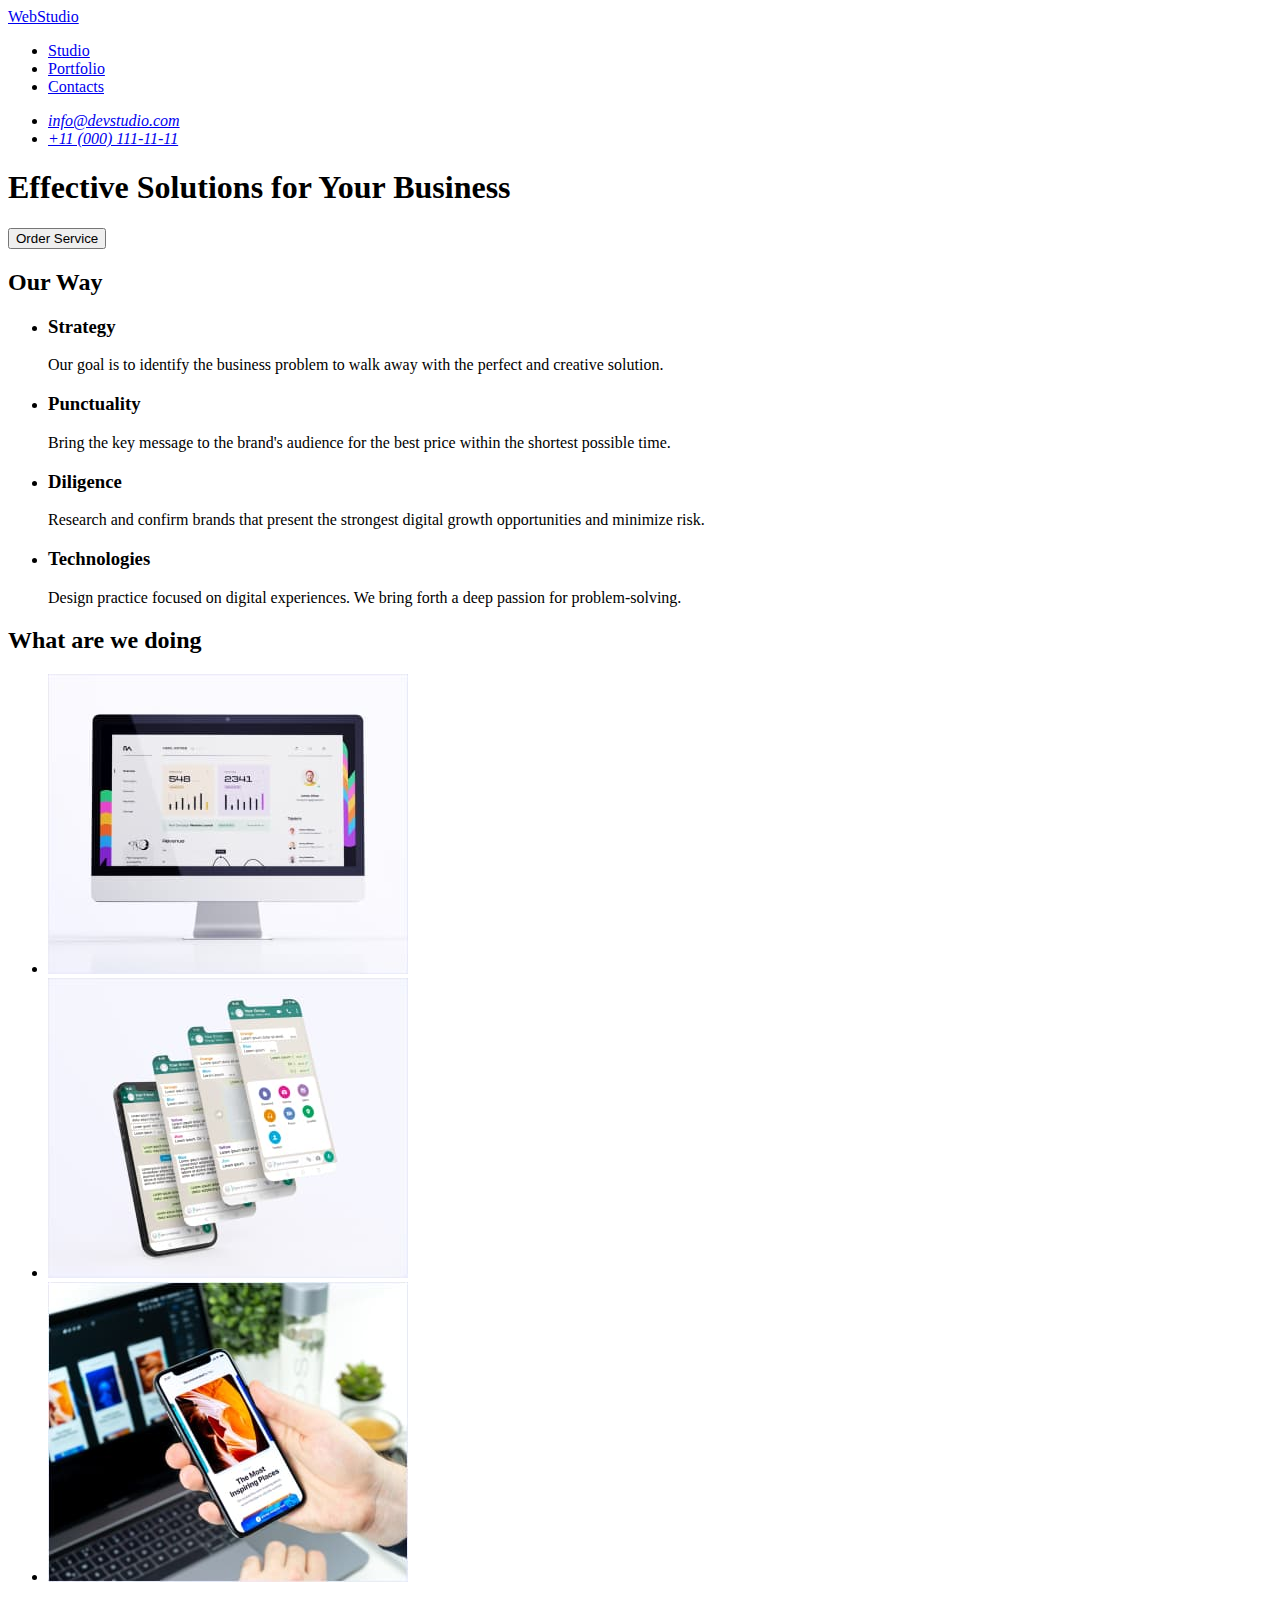
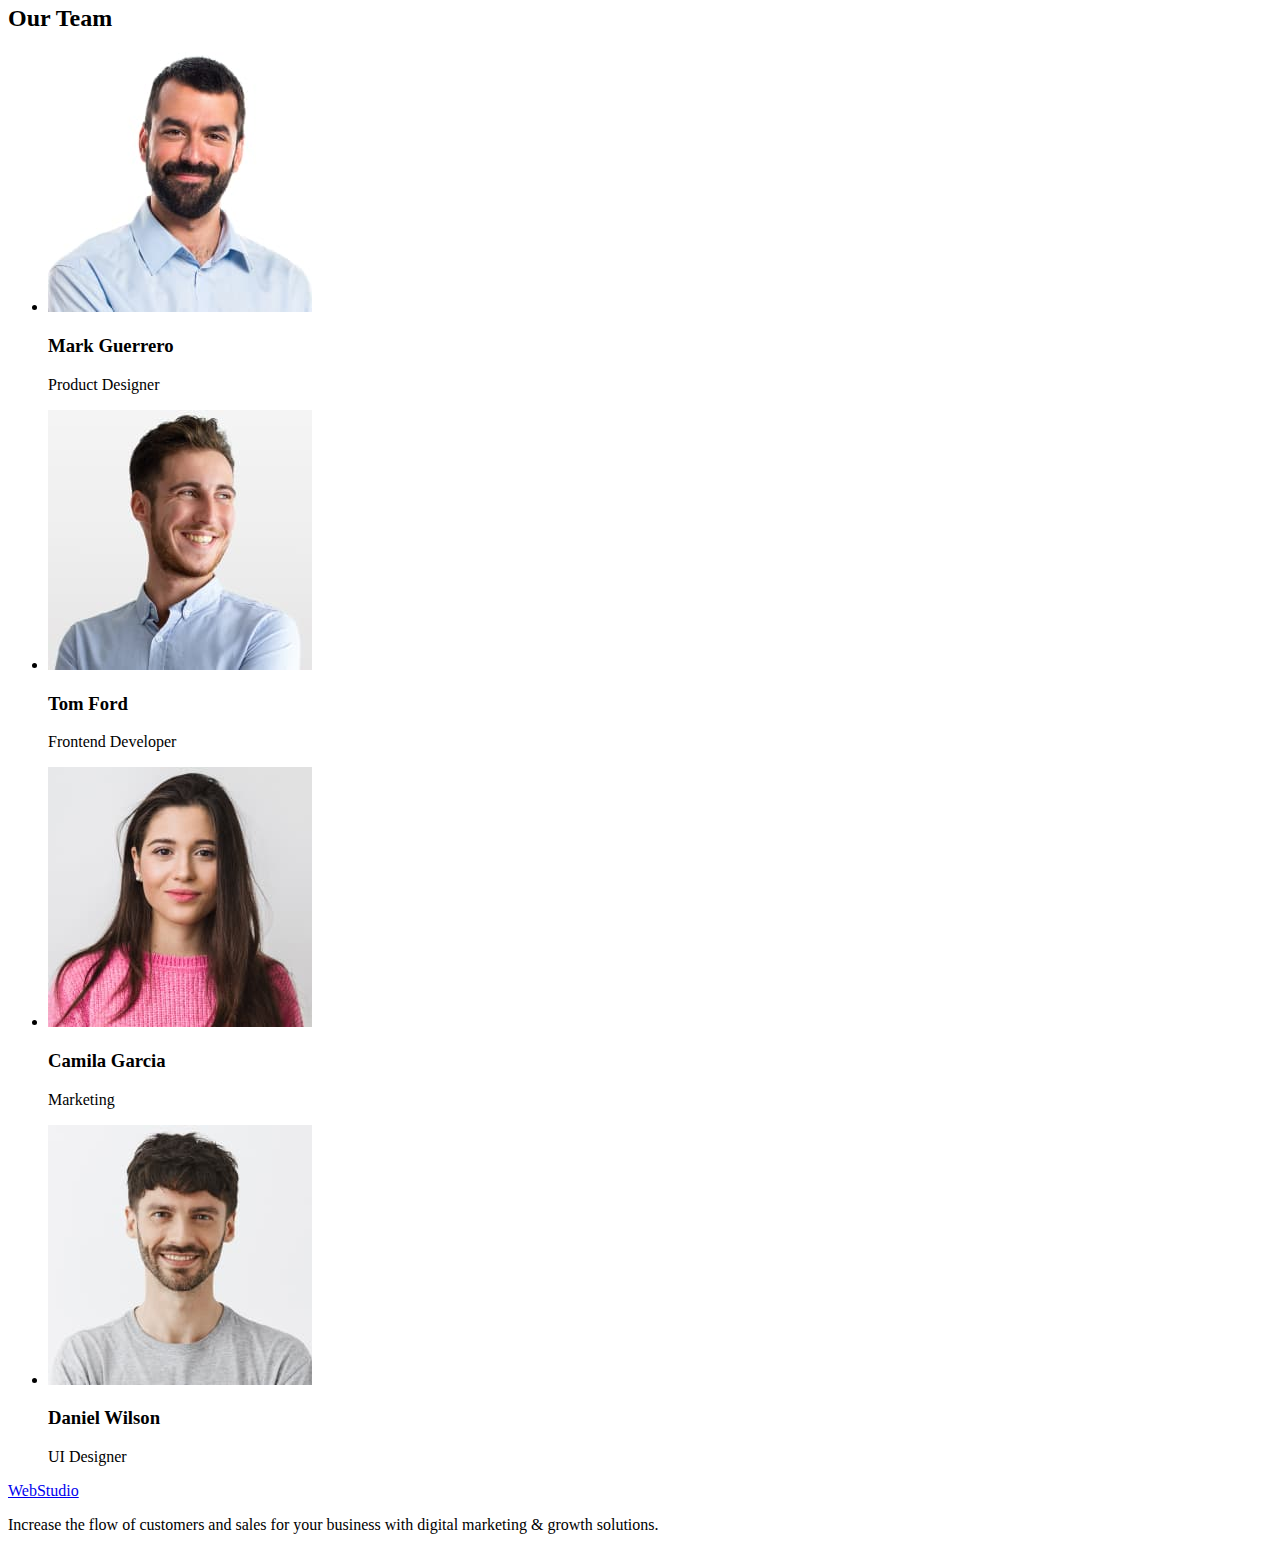
==== index.html @ a17ef7cc "adds files from repo goit-markup-hw-01" ====
<!DOCTYPE html>
<html lang="en">
  <head>
    <meta charset="UTF-8" >
    <meta name="viewport" content="width=device-width, initial-scale=1.0" >
    <title>go-it-markup-hw-01</title>
  </head>

  <body>
    <header>
      <nav>
        <!-- Logo -->

        <a class="logo" href="./index.html">WebStudio</a>

        <!-- General Navigation -->

        <ul>
          <li>
            <a href="/">Studio</a>
          </li>
          <li>
            <a href="/">Portfolio</a>
          </li>
          <li>
            <a href="/">Contacts</a>
          </li>
        </ul>
      </nav>

      <!-- Contacts -->

      <address>
        <ul>
          <li>
            <a href="mailto:info@devstudio.com">info@devstudio.com</a>
          </li>
          <li>
            <a href="tel:+110001111111">+11 (000) 111-11-11</a>
          </li>
        </ul>
      </address>
    </header>

    <!-- Main contetnt -->
    <main>
      <!-- Hero image -->
      <section>
        <h1>Effective Solutions for Your Business</h1>
        <button type="button">Order Service</button>
      </section>

      <!-- Section Our Instruments -->
      <section>
        <!-- Додала заголовок для збереження наслідування, бачила, потім його можна приховати в CSS -->
        <h2>Our Way</h2>
        <ul>
          <li>
            <h3>Strategy</h3>
            <p>
              Our goal is to identify the business problem to walk away with the
              perfect and creative solution.
            </p>
          </li>
          <li>
            <h3>Punctuality</h3>
            <p>
              Bring the key message to the brand's audience for the best price
              within the shortest possible time.
            </p>
          </li>
          <li>
            <h3>Diligence</h3>
            <p>
              Research and confirm brands that present the strongest digital
              growth opportunities and minimize risk.
            </p>
          </li>
          <li>
            <h3>Technologies</h3>
            <p>
              Design practice focused on digital experiences. We bring forth a
              deep passion for problem-solving.
            </p>
          </li>
        </ul>
      </section>

      <!-- Section Our Service -->

      <section>
        <h2>What are we doing</h2>
        <ul>
          <li>
            <img
              src="./images/img-main-page-1.jpg"
              alt="our tools for your solutions"
              width="360"
              height="300"
            >
          </li>
          <li>
            <img
              src="./images/img-main-page-2.jpg"
              alt="our tools for your solutions"
              width="360"
              height="300"
            >
          </li>
          <li>
            <img
              src="./images/img-main-page-3.jpg"
              alt="our tools for your solutions"
              width="360"
              height="300"
            >
          </li>
        </ul>
      </section>

      <!-- Section Our Team -->

      <section>
        <h2>Our Team</h2>
        <ul>
          <li>
            <img
              src="./images/img-team-card-1.jpg"
              alt="photo of employee of WebStudio"
              width="264"
              height="260"
            >
            <h3>Mark Guerrero</h3>
            <p>Product Designer</p>
          </li>
          <li>
            <img
              src="./images/img-team-card-2.jpg"
              alt="photo of employee of WebStudio"
              width="264"
              height="260"
            >
            <h3>Tom Ford</h3>
            <p>Frontend Developer</p>
          </li>
          <li>
            <img
              src="./images/img-team-card-3.jpg"
              alt="photo of employee of WebStudio"
              width="264"
              height="260"
            >
            <h3>Camila Garcia</h3>
            <p>Marketing</p>
          </li>
          <li>
            <img
              src="./images/img-team-card-4.jpg"
              alt="photo of employee of WebStudio"
              width="264"
              height="260"
            >
            <h3>Daniel Wilson</h3>
            <p>UI Designer</p>
          </li>
        </ul>
      </section>
    </main>

    <!-- Footer -->

    <footer>
      <a class="logo" href="./index.html">WebStudio</a>
      <p>
        Increase the flow of customers and sales for your business with digital
        marketing & growth solutions.
      </p>
    </footer>
  </body>
</html>
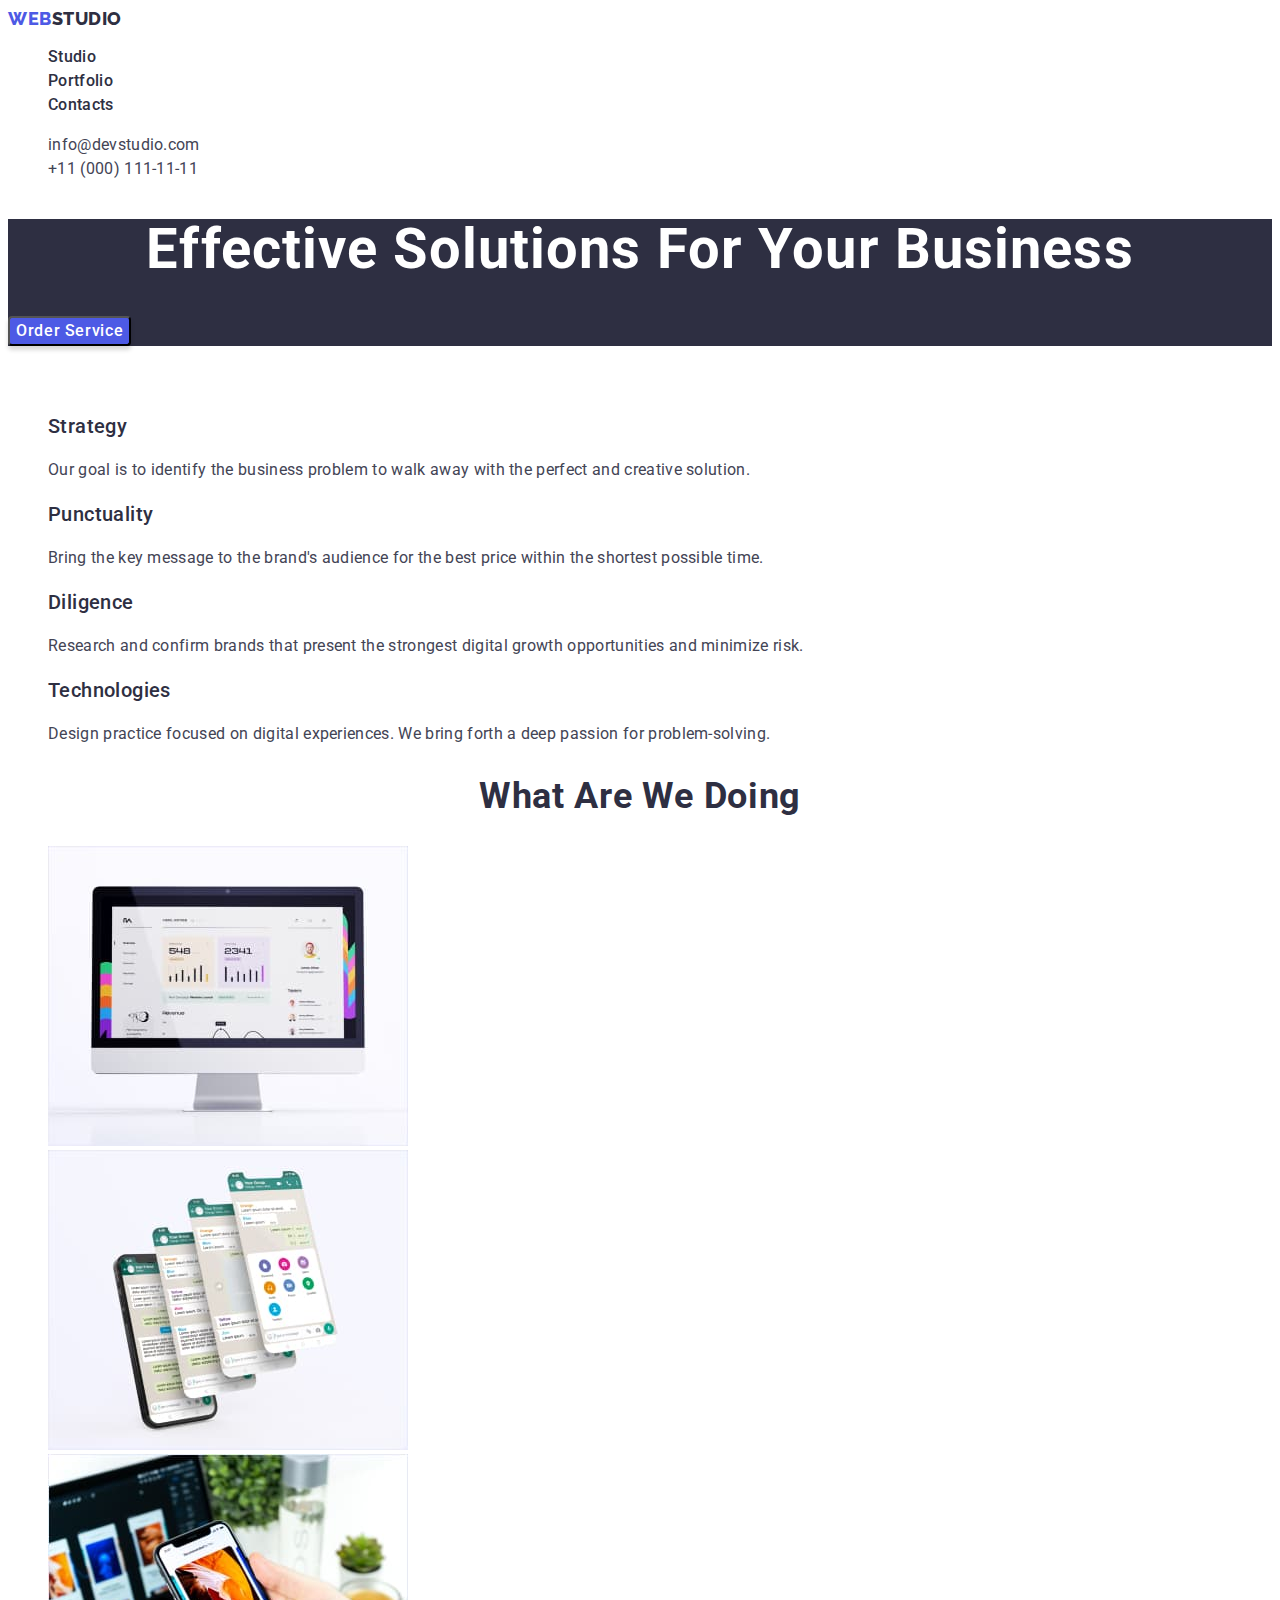
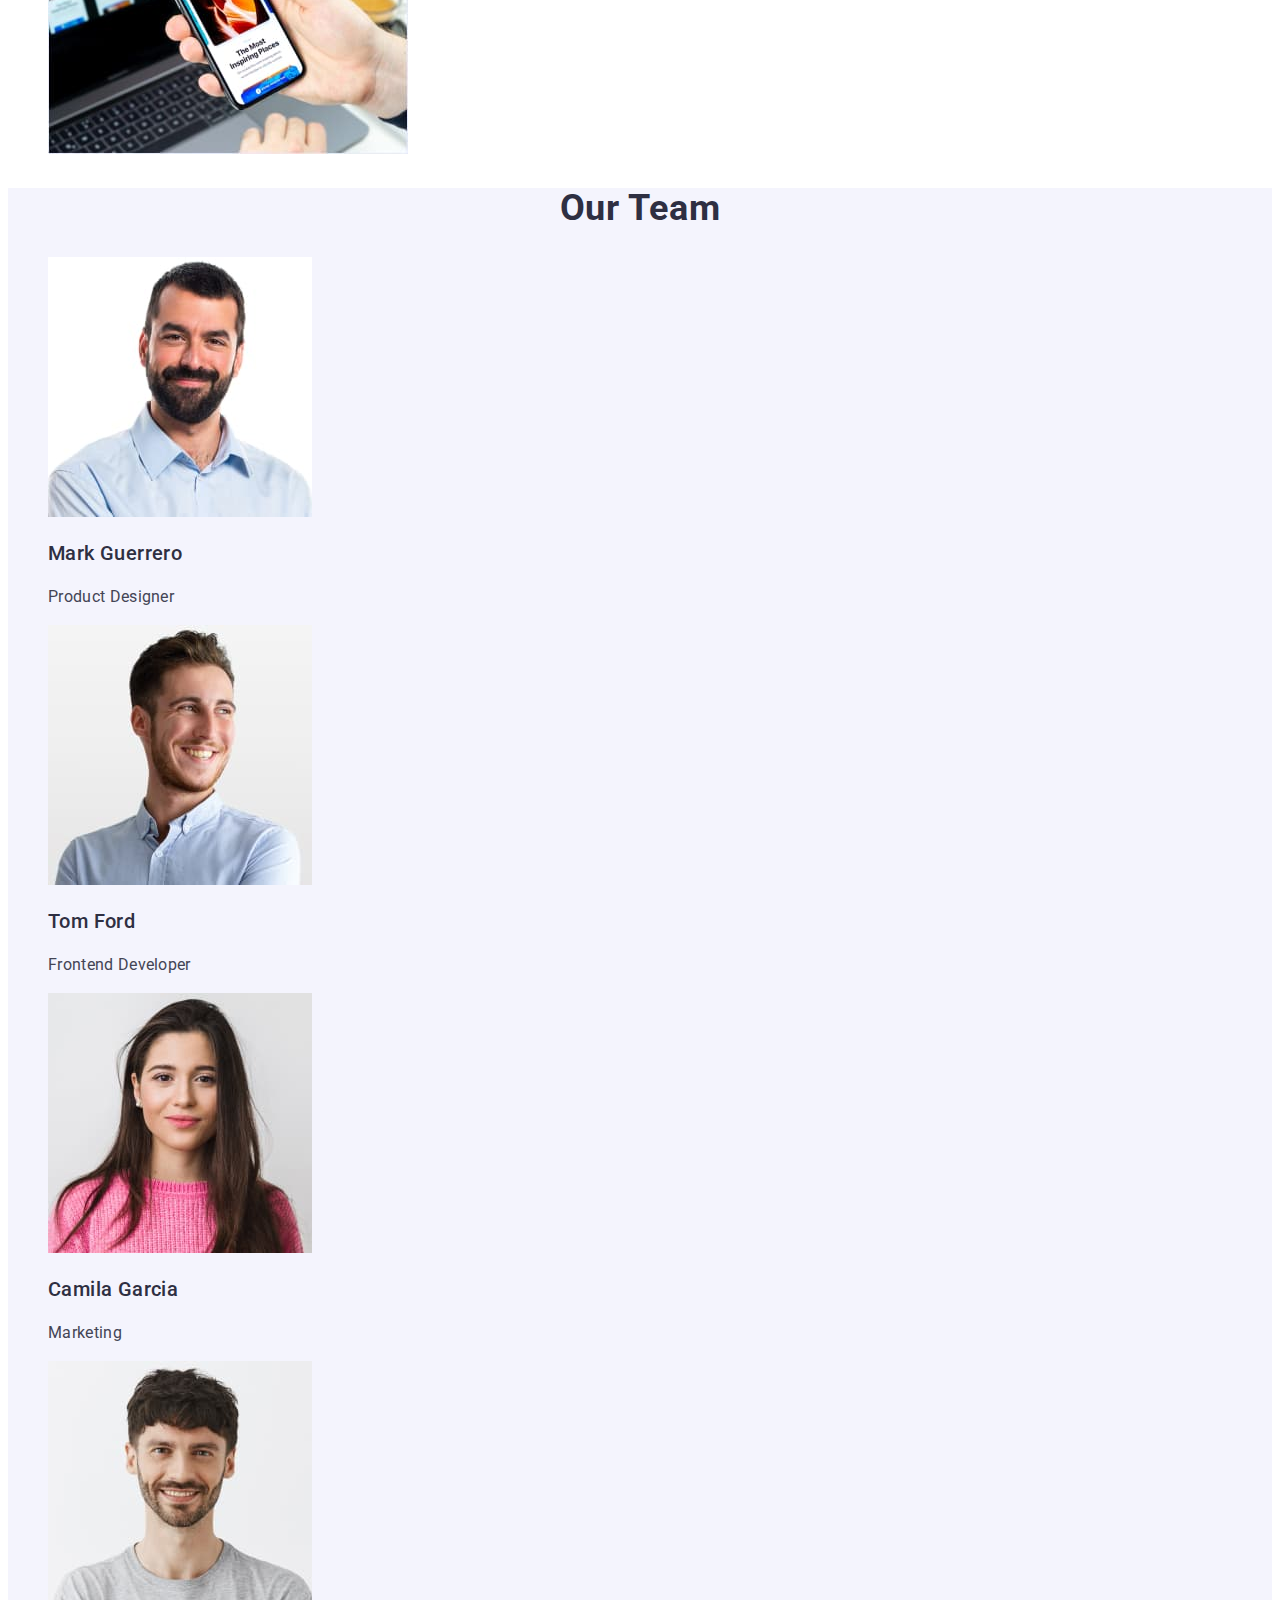
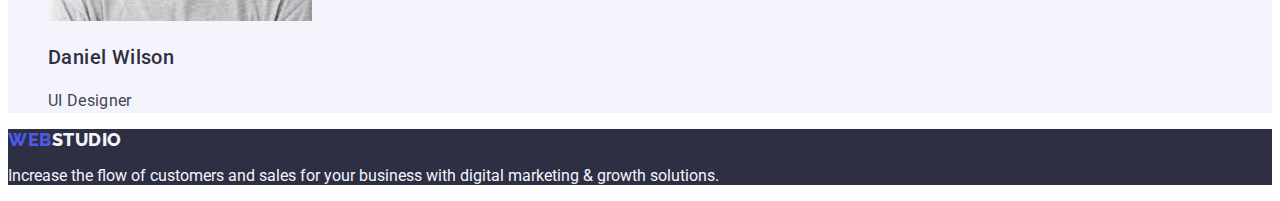
==== commit 2c1703a9: "chenges in imeges folder, adds styles.css" ====
--- a/index.html
+++ b/index.html
@@ -3,27 +3,37 @@
   <head>
     <meta charset="UTF-8" >
     <meta name="viewport" content="width=device-width, initial-scale=1.0" >
-    <title>go-it-markup-hw-01</title>
+    <title>Web Studio</title>
+    <link rel="preconnect" href="https://fonts.googleapis.com" >
+    <link rel="preconnect" href="https://fonts.gstatic.com" crossorigin >
+    <link
+      href="https://fonts.googleapis.com/css2?family=Raleway:wght@800&family=Roboto:wght@400;500;700;900&display=swap"
+      rel="stylesheet"
+    >
+    <link rel="stylesheet" href="./css/styles.css" >
   </head>
 
-  <body>
-    <header>
+  <body class="main-body">
+    <header class="page-header">
       <nav>
         <!-- Logo -->
 
-        <a class="logo" href="./index.html">WebStudio</a>
+        <a class="logo link" href="./index.html">
+          <span class="logo-frst-word">Web</span
+          ><span class="logo-scnd-word">Studio</span>
+        </a>
 
         <!-- General Navigation -->
 
-        <ul>
+        <ul class="site-nav list">
           <li>
-            <a href="/">Studio</a>
+            <a href="/" class="link">Studio</a>
           </li>
           <li>
-            <a href="/">Portfolio</a>
+            <a href="/" class="link">Portfolio</a>
           </li>
           <li>
-            <a href="/">Contacts</a>
+            <a href="/" class="link">Contacts</a>
           </li>
         </ul>
       </nav>
@@ -31,12 +41,14 @@
       <!-- Contacts -->
 
       <address>
-        <ul>
+        <ul class="auth-nav list">
           <li>
-            <a href="mailto:info@devstudio.com">info@devstudio.com</a>
+            <a href="mailto:info@devstudio.com" class="link"
+              >info@devstudio.com</a
+            >
           </li>
           <li>
-            <a href="tel:+110001111111">+11 (000) 111-11-11</a>
+            <a href="tel:+110001111111" class="link">+11 (000) 111-11-11</a>
           </li>
         </ul>
       </address>
@@ -45,40 +57,40 @@
     <!-- Main contetnt -->
     <main>
       <!-- Hero image -->
-      <section>
-        <h1>Effective Solutions for Your Business</h1>
-        <button type="button">Order Service</button>
+      <section class="hero">
+        <h1 class="hero-title">Effective Solutions for Your Business</h1>
+        <button type="button" class="hero-button button">Order Service</button>
       </section>
 
       <!-- Section Our Instruments -->
       <section>
         <!-- Додала заголовок для збереження наслідування, бачила, потім його можна приховати в CSS -->
-        <h2>Our Way</h2>
-        <ul>
-          <li>
-            <h3>Strategy</h3>
-            <p>
+        <h2 class="hidden">Our Way</h2>
+        <ul class="list">
+          <li class="section-item">
+            <h3 class="subtitle">Strategy</h3>
+            <p class="subtitle-text">
               Our goal is to identify the business problem to walk away with the
               perfect and creative solution.
             </p>
           </li>
-          <li>
-            <h3>Punctuality</h3>
-            <p>
+          <li class="section-item">
+            <h3 class="subtitle">Punctuality</h3>
+            <p class="subtitle-text">
               Bring the key message to the brand's audience for the best price
               within the shortest possible time.
             </p>
           </li>
-          <li>
-            <h3>Diligence</h3>
-            <p>
+          <li class="section-item">
+            <h3 class="subtitle">Diligence</h3>
+            <p class="subtitle-text">
               Research and confirm brands that present the strongest digital
               growth opportunities and minimize risk.
             </p>
           </li>
-          <li>
-            <h3>Technologies</h3>
-            <p>
+          <li class="section-item">
+            <h3 class="subtitle">Technologies</h3>
+            <p class="subtitle-text">
               Design practice focused on digital experiences. We bring forth a
               deep passion for problem-solving.
             </p>
@@ -89,11 +101,11 @@
       <!-- Section Our Service -->
 
       <section>
-        <h2>What are we doing</h2>
-        <ul>
+        <h2 class="section-title">What Are We Doing</h2>
+        <ul class="list">
           <li>
             <img
-              src="./images/img-main-page-1.jpg"
+              src="./images/main-photo/img-main-page-1.jpg"
               alt="our tools for your solutions"
               width="360"
               height="300"
@@ -101,7 +113,7 @@
           </li>
           <li>
             <img
-              src="./images/img-main-page-2.jpg"
+              src="./images/main-photo/img-main-page-2.jpg"
               alt="our tools for your solutions"
               width="360"
               height="300"
@@ -109,7 +121,7 @@
           </li>
           <li>
             <img
-              src="./images/img-main-page-3.jpg"
+              src="./images/main-photo/img-main-page-3.jpg"
               alt="our tools for your solutions"
               width="360"
               height="300"
@@ -120,58 +132,60 @@
 
       <!-- Section Our Team -->
 
-      <section>
-        <h2>Our Team</h2>
-        <ul>
+      <section class="section">
+        <h2 class="section-title">Our Team</h2>
+        <ul class="list">
           <li>
             <img
-              src="./images/img-team-card-1.jpg"
+              src="./images/main-photo/img-team-card-1.jpg"
               alt="photo of employee of WebStudio"
               width="264"
               height="260"
             >
-            <h3>Mark Guerrero</h3>
-            <p>Product Designer</p>
+            <h3 class="subtitle">Mark Guerrero</h3>
+            <p class="subtitle-text">Product Designer</p>
           </li>
           <li>
             <img
-              src="./images/img-team-card-2.jpg"
+              src="./images/main-photo/img-team-card-2.jpg"
               alt="photo of employee of WebStudio"
               width="264"
               height="260"
             >
-            <h3>Tom Ford</h3>
-            <p>Frontend Developer</p>
+            <h3 class="subtitle">Tom Ford</h3>
+            <p class="subtitle-text">Frontend Developer</p>
           </li>
           <li>
             <img
-              src="./images/img-team-card-3.jpg"
+              src="./images/main-photo/img-team-card-3.jpg"
               alt="photo of employee of WebStudio"
               width="264"
               height="260"
             >
-            <h3>Camila Garcia</h3>
-            <p>Marketing</p>
+            <h3 class="subtitle">Camila Garcia</h3>
+            <p class="subtitle-text">Marketing</p>
           </li>
           <li>
             <img
-              src="./images/img-team-card-4.jpg"
+              src="./images/main-photo/img-team-card-4.jpg"
               alt="photo of employee of WebStudio"
               width="264"
               height="260"
             >
-            <h3>Daniel Wilson</h3>
-            <p>UI Designer</p>
+            <h3 class="subtitle">Daniel Wilson</h3>
+            <p class="subtitle-text">UI Designer</p>
           </li>
         </ul>
       </section>
     </main>
 
     <!-- Footer -->
-
-    <footer>
-      <a class="logo" href="./index.html">WebStudio</a>
-      <p>
+    <footer class="page-footer">
+      <a class="logo link" href="./index.html">
+        <span class="logo-frst-word">Web</span
+        ><span class="logo-sd-word">Studio</span>
+      </a>
+      <p class="footer-text">
         Increase the flow of customers and sales for your business with digital
         marketing & growth solutions.
       </p>
--- a/css/styles.css
+++ b/css/styles.css
@@ -0,0 +1,158 @@
+:root {
+  --primary-brand: #4d5ae5;
+  --pressed-state: #404bbf;
+  --dark: #2e2f42;
+  --success: #31d0aa;
+  --text: #434455;
+  --subtle-text: #8e8f99;
+  --accent: #e7e9fc;
+  --light: #f4f4fd;
+  --modal-overlay: rgba(46, 47, 66, 0.4);
+  --hero-background: rgba(46, 47, 66, 0.7);
+  --white-background: #ffffff;
+  --modal-background: #fcfcfc;
+}
+/* general body styles */
+body {
+  font-family: 'Roboto', sans-serif;
+  background-color: var(--white-background);
+  color: var(--dark);
+}
+
+/* Page Header  */
+.list {
+  list-style: none;
+}
+
+/* Logo */
+.logo {
+  font-family: Raleway;
+  font-size: 18px;
+  font-style: normal;
+  font-weight: 800;
+  line-height: 21px;
+  letter-spacing: 0.54px;
+  text-transform: uppercase;
+}
+.logo-frst-word {
+  color: var(--primary-brand);
+}
+.logo-scnd-word {
+  color: var(--dark);
+}
+.logo-sd-word {
+  color: var(--light);
+}
+/* Site navigation */
+.site-nav .link {
+  font-weight: 500;
+  line-height: 24px;
+  letter-spacing: 0.32px;
+  color: var(--dark);
+}
+
+/* Site authorization navigation */
+.auth-nav .link {
+  font-style: normal;
+  font-weight: 400;
+  line-height: 24px;
+  letter-spacing: 0.32px;
+  color: var(--text);
+}
+
+.link:hover,
+.link:focus {
+  color: var(--pressed-state);
+}
+.link {
+  text-decoration: none;
+}
+
+/* Main content*/
+/* Hero section */
+.hero {
+  background-color: var(--dark);
+}
+.hero-title {
+  color: var(--white-background);
+  text-align: center;
+  font-size: 56px;
+  font-weight: 700;
+  line-height: 60px;
+  letter-spacing: 1.12px;
+  text-transform: capitalize;
+}
+
+.hero-button {
+  background-color: var(--primary-brand);
+  box-shadow: 0px 4px 4px 0px rgba(0, 0, 0, 0.15);
+  color: var(--white-background);
+}
+.nav-button {
+  background-color: var(--light, --accent);
+  color: var(--primary-brand);
+}
+.button:hover,
+.button:focus {
+  background-color: var(--pressed-state);
+  color: var(--white-background);
+}
+
+.hero-button,
+.nav-button {
+  border-radius: 4px;
+  /* Button Text */
+  font-family: Roboto;
+  font-size: 16px;
+  font-style: normal;
+  font-weight: 500;
+  line-height: 24px;
+  letter-spacing: 0.64px;
+  cursor: pointer;
+}
+/* Sections styles */
+.hidden {
+  visibility: hidden;
+}
+.section-title {
+  color: var(--dark);
+  text-align: center;
+  font-size: 36px;
+  font-style: normal;
+  font-weight: 700;
+  line-height: 40px;
+  letter-spacing: 0.72px;
+  text-transform: capitalize;
+}
+
+.subtitle {
+  color: var(--dark);
+  font-size: 20px;
+  font-style: normal;
+  font-weight: 500;
+  line-height: 24px;
+  letter-spacing: 0.4px;
+}
+
+.subtitle-text {
+  color: var(--text);
+  font-size: 16px;
+  font-style: normal;
+  font-weight: 400;
+  line-height: 24px;
+  letter-spacing: 0.32px;
+}
+
+.section {
+  background-color: var(--light);
+}
+
+/* Site Footer */
+
+.footer-text {
+  background-color: var(--dark);
+  color: var(--light);
+}
+.page-footer {
+  background-color: var(--dark);
+}
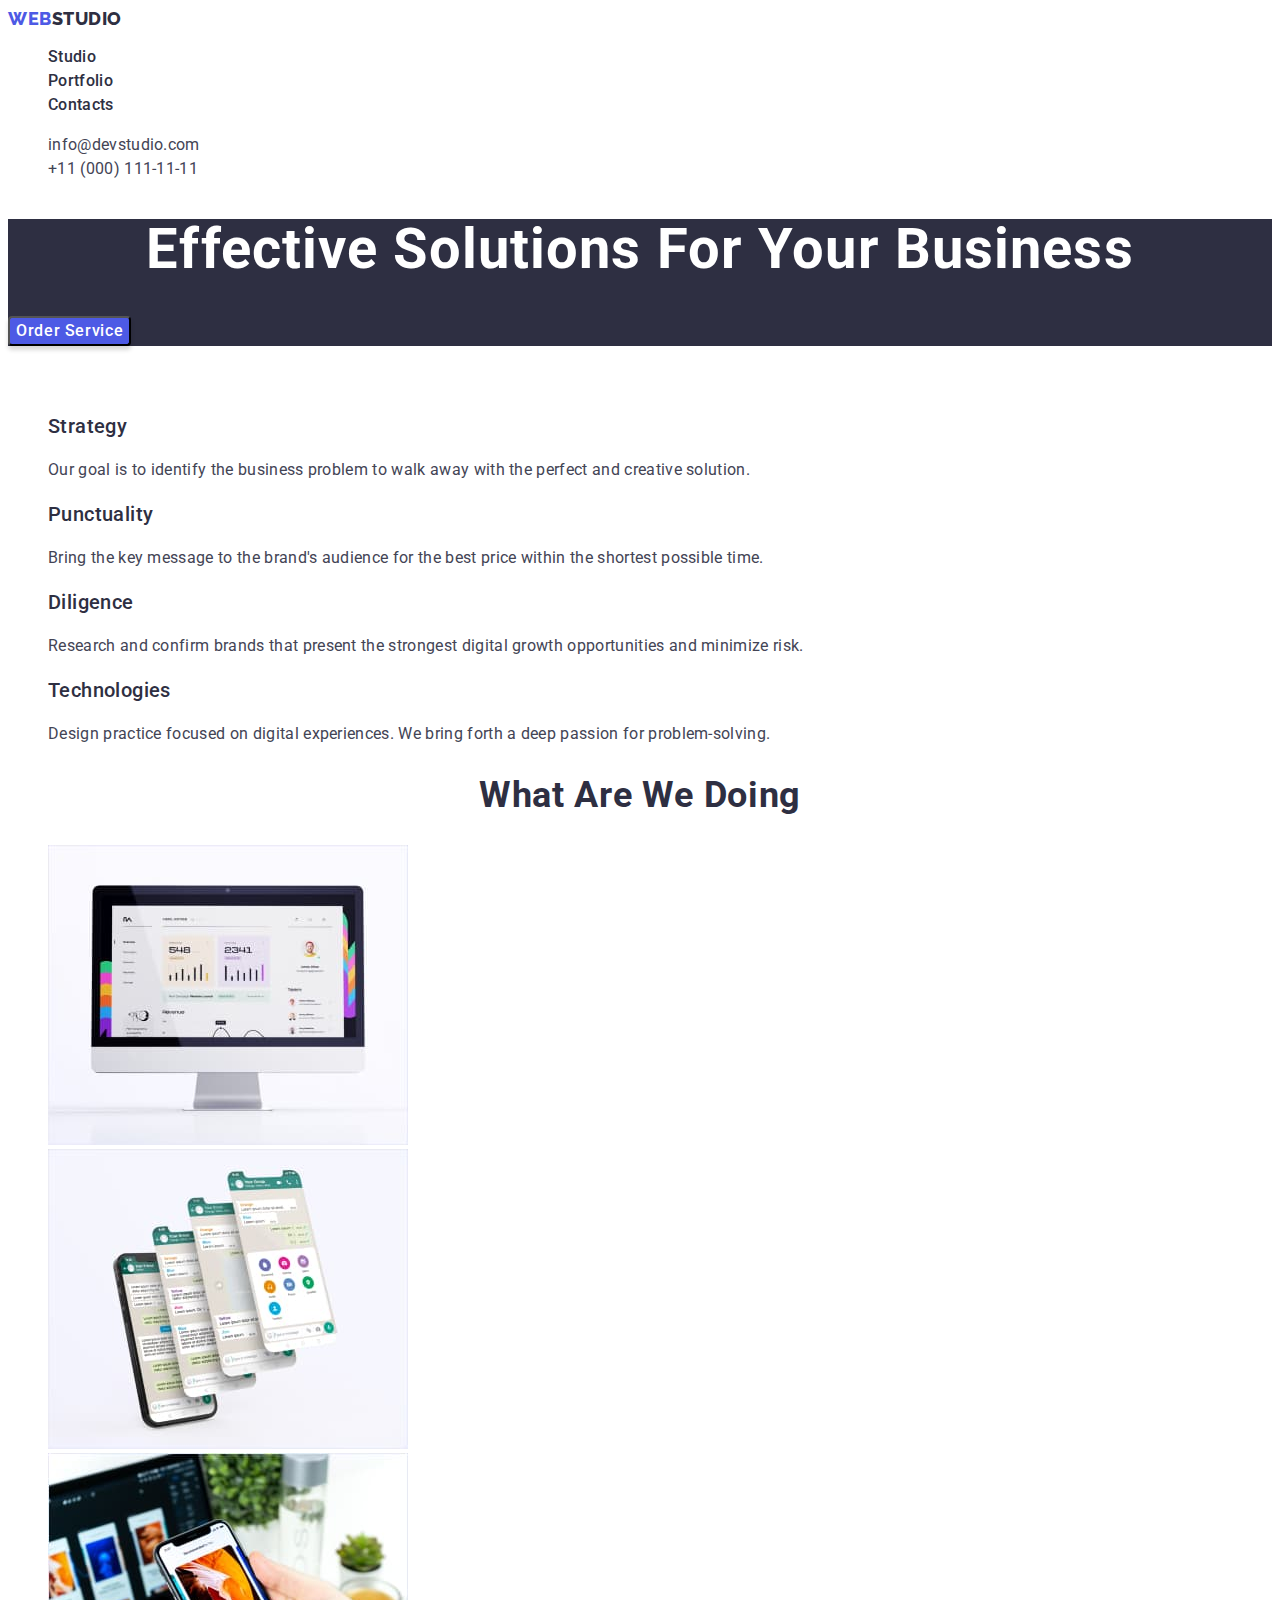
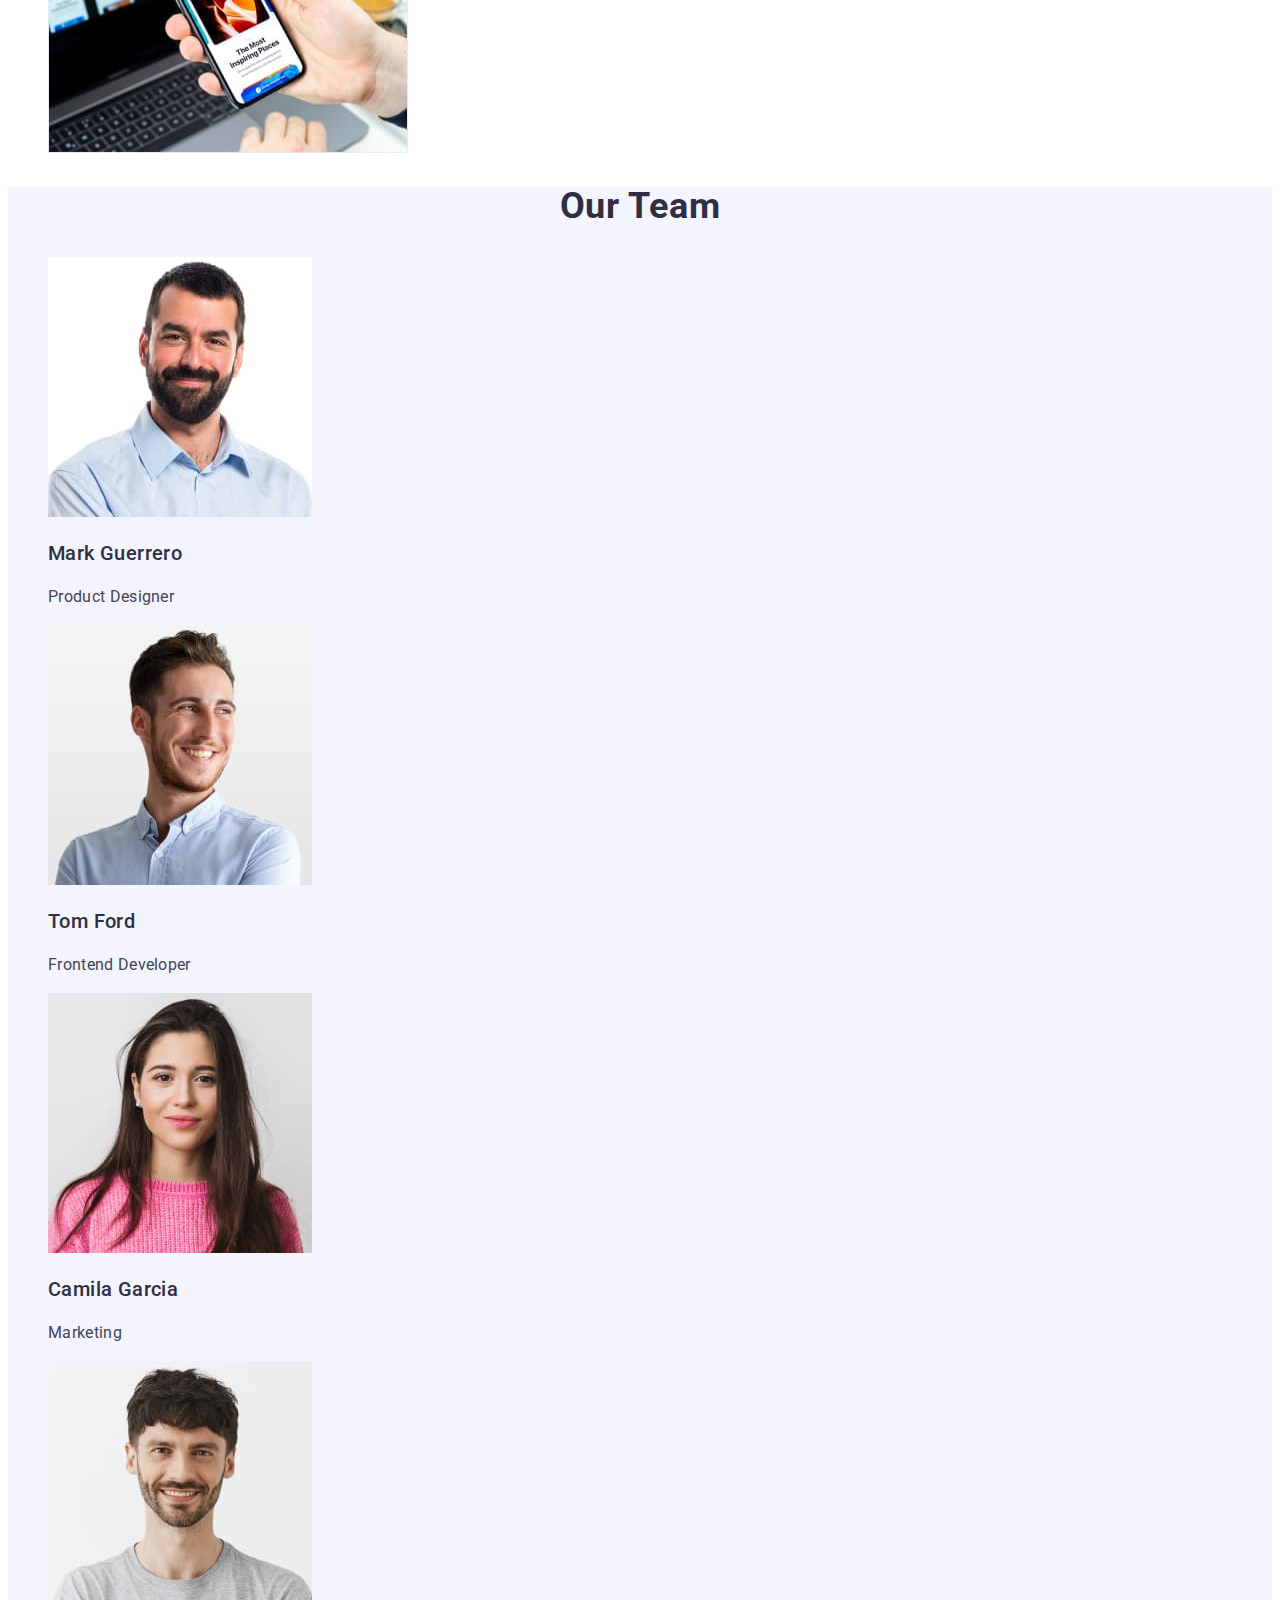
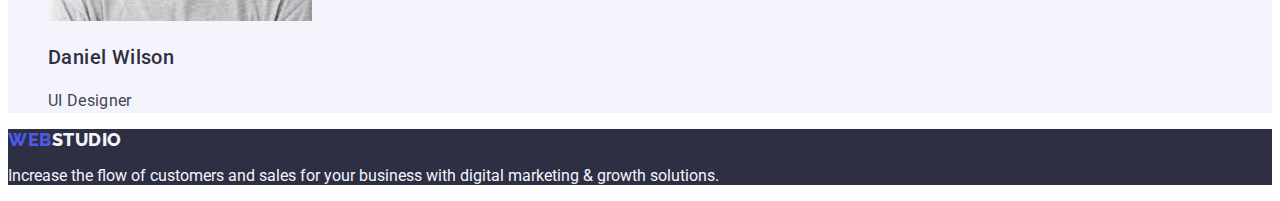
==== commit 01cf01a6: "adds link for Studio and Portfolio" ====
--- a/index.html
+++ b/index.html
@@ -27,10 +27,10 @@
 
         <ul class="site-nav list">
           <li>
-            <a href="/" class="link">Studio</a>
+            <a href="./index.html" class="link">Studio</a>
           </li>
           <li>
-            <a href="/" class="link">Portfolio</a>
+            <a href="./portfolio.html" class="link">Portfolio</a>
           </li>
           <li>
             <a href="/" class="link">Contacts</a>
--- a/css/styles.css
+++ b/css/styles.css
@@ -106,7 +106,7 @@
   font-size: 16px;
   font-style: normal;
   font-weight: 500;
-  line-height: 24px;
+  line-height: 1.5;
   letter-spacing: 0.64px;
   cursor: pointer;
 }
@@ -120,7 +120,7 @@
   font-size: 36px;
   font-style: normal;
   font-weight: 700;
-  line-height: 40px;
+  line-height: 1.1;
   letter-spacing: 0.72px;
   text-transform: capitalize;
 }
@@ -130,7 +130,7 @@
   font-size: 20px;
   font-style: normal;
   font-weight: 500;
-  line-height: 24px;
+  line-height: 1.2;
   letter-spacing: 0.4px;
 }
 
@@ -139,7 +139,7 @@
   font-size: 16px;
   font-style: normal;
   font-weight: 400;
-  line-height: 24px;
+  line-height: 1.5;
   letter-spacing: 0.32px;
 }
 
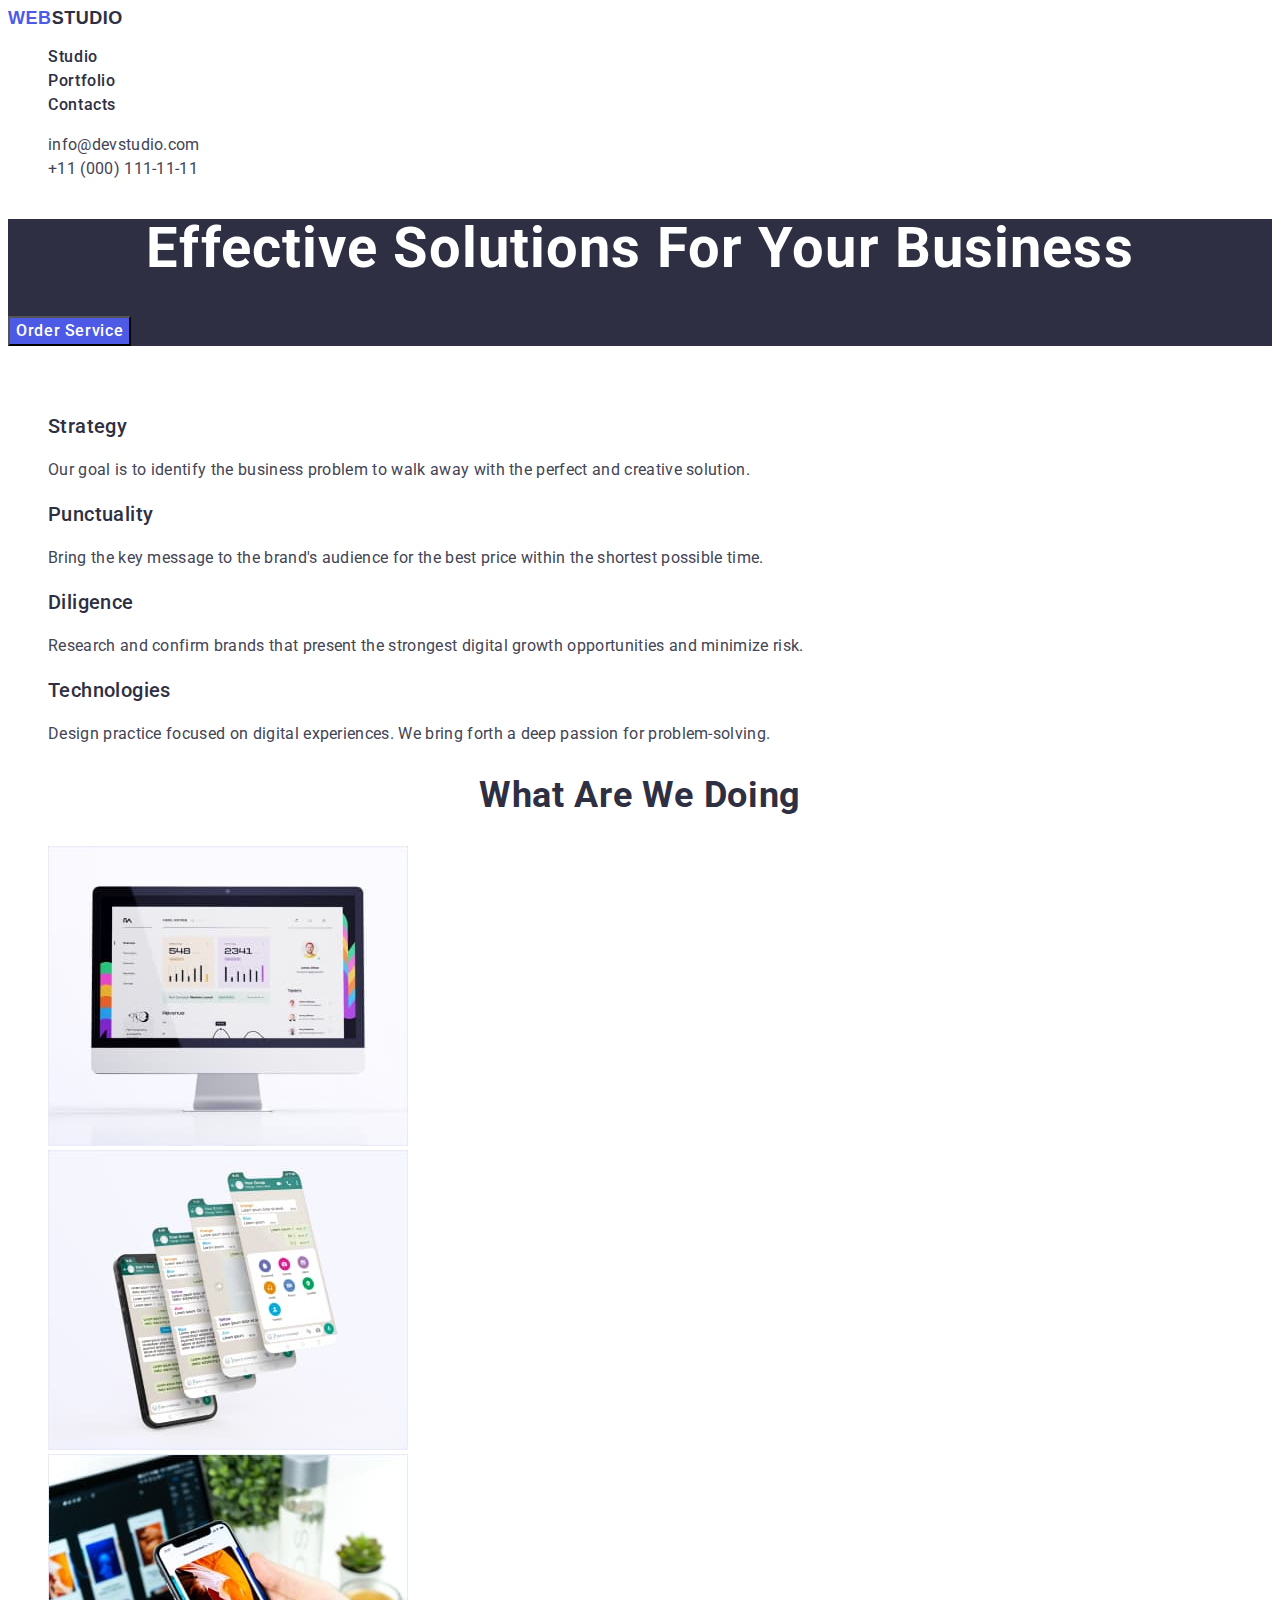
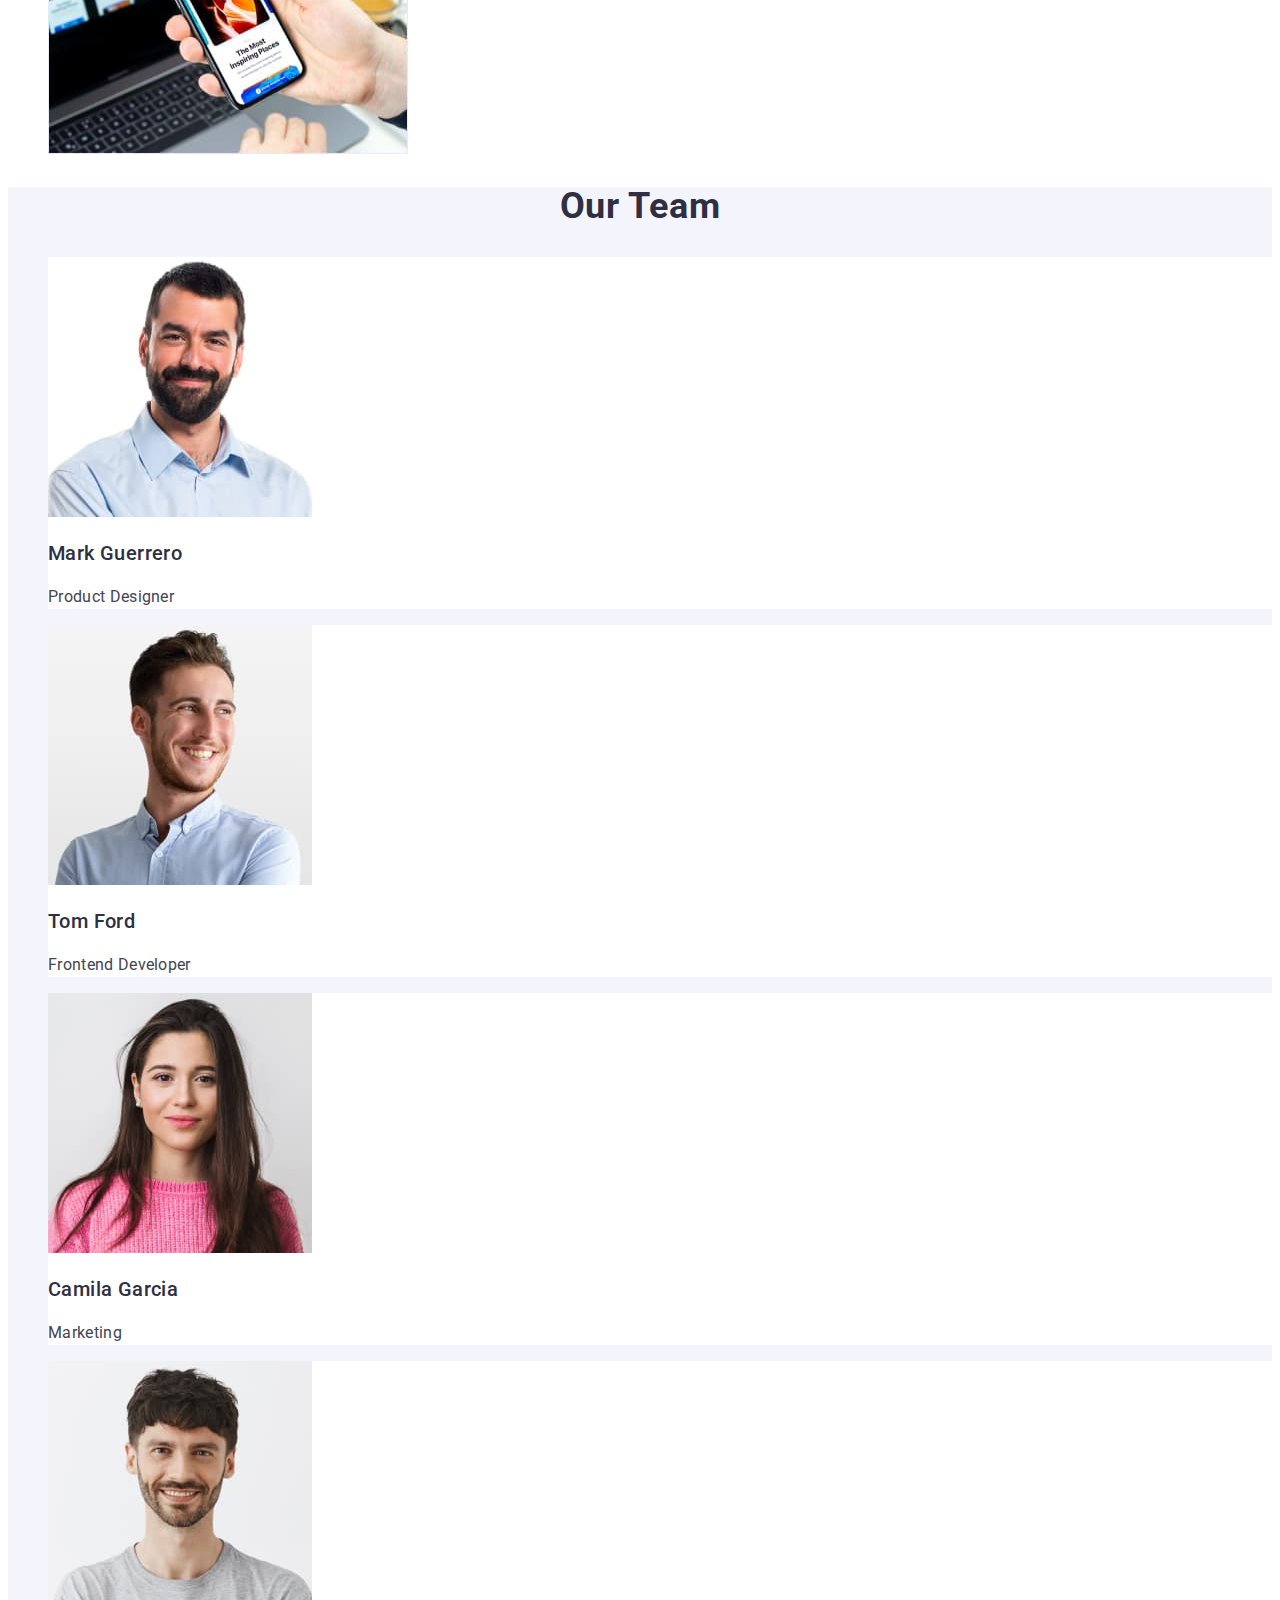
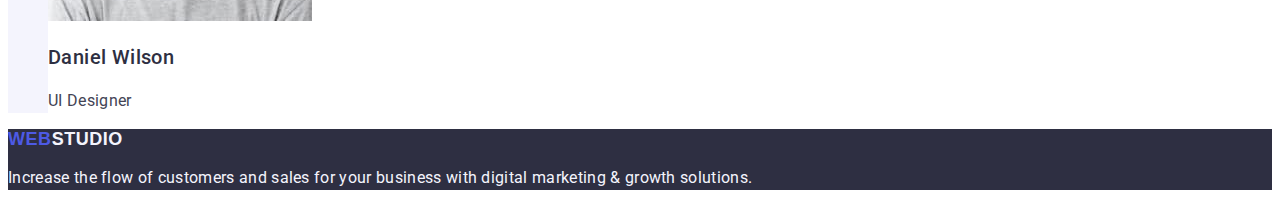
==== commit 92316254: "Fixed mistakes in index.html,portfolio.html and css\styles.css" ====
--- a/index.html
+++ b/index.html
@@ -18,9 +18,8 @@
       <nav>
         <!-- Logo -->
 
-        <a class="logo link" href="./index.html">
-          <span class="logo-frst-word">Web</span
-          ><span class="logo-scnd-word">Studio</span>
+        <a class="logo link" href="./index.html"
+          >Web<span class="logo-scnd-word">Studio</span>
         </a>
 
         <!-- General Navigation -->
@@ -33,15 +32,15 @@
             <a href="./portfolio.html" class="link">Portfolio</a>
           </li>
           <li>
-            <a href="/" class="link">Contacts</a>
+            <a href="" class="link">Contacts</a>
           </li>
         </ul>
       </nav>
 
       <!-- Contacts -->
 
-      <address>
-        <ul class="auth-nav list">
+      <address class="auth-nav">
+        <ul class="list">
           <li>
             <a href="mailto:info@devstudio.com" class="link"
               >info@devstudio.com</a
@@ -135,7 +134,7 @@
       <section class="section">
         <h2 class="section-title">Our Team</h2>
         <ul class="list">
-          <li>
+          <li class="section-list-card">
             <img
               src="./images/main-photo/img-team-card-1.jpg"
               alt="photo of employee of WebStudio"
@@ -145,7 +144,7 @@
             <h3 class="subtitle">Mark Guerrero</h3>
             <p class="subtitle-text">Product Designer</p>
           </li>
-          <li>
+          <li class="section-list-card">
             <img
               src="./images/main-photo/img-team-card-2.jpg"
               alt="photo of employee of WebStudio"
@@ -155,7 +154,7 @@
             <h3 class="subtitle">Tom Ford</h3>
             <p class="subtitle-text">Frontend Developer</p>
           </li>
-          <li>
+          <li class="section-list-card">
             <img
               src="./images/main-photo/img-team-card-3.jpg"
               alt="photo of employee of WebStudio"
@@ -165,7 +164,7 @@
             <h3 class="subtitle">Camila Garcia</h3>
             <p class="subtitle-text">Marketing</p>
           </li>
-          <li>
+          <li class="section-list-card">
             <img
               src="./images/main-photo/img-team-card-4.jpg"
               alt="photo of employee of WebStudio"
@@ -181,9 +180,8 @@
 
     <!-- Footer -->
     <footer class="page-footer">
-      <a class="logo link" href="./index.html">
-        <span class="logo-frst-word">Web</span
-        ><span class="logo-sd-word">Studio</span>
+      <a class="logo link" href="./index.html"
+        >Web<span class="logo-sd-word">Studio</span>
       </a>
       <p class="footer-text">
         Increase the flow of customers and sales for your business with digital
--- a/css/styles.css
+++ b/css/styles.css
@@ -16,7 +16,7 @@
 body {
   font-family: 'Roboto', sans-serif;
   background-color: var(--white-background);
-  color: var(--dark);
+  color: var(--text);
 }
 
 /* Page Header  */
@@ -26,17 +26,16 @@
 
 /* Logo */
 .logo {
-  font-family: Raleway;
+  color: var(--primary-brand);
+  font-family: 'Ralewey', sans-serif;
   font-size: 18px;
   font-style: normal;
   font-weight: 800;
-  line-height: 21px;
-  letter-spacing: 0.54px;
+  line-height: 1.17;
+  letter-spacing: 0.03em;
   text-transform: uppercase;
 }
-.logo-frst-word {
-  color: var(--primary-brand);
-}
+
 .logo-scnd-word {
   color: var(--dark);
 }
@@ -47,7 +46,7 @@
 .site-nav .link {
   font-weight: 500;
   line-height: 24px;
-  letter-spacing: 0.32px;
+  letter-spacing: 0.04em;
   color: var(--dark);
 }
 
@@ -56,7 +55,7 @@
   font-style: normal;
   font-weight: 400;
   line-height: 24px;
-  letter-spacing: 0.32px;
+  letter-spacing: 0.02em;
   color: var(--text);
 }
 
@@ -78,14 +77,13 @@
   text-align: center;
   font-size: 56px;
   font-weight: 700;
-  line-height: 60px;
-  letter-spacing: 1.12px;
+  line-height: 1.07;
+  letter-spacing: 0.02em;
   text-transform: capitalize;
 }
 
 .hero-button {
   background-color: var(--primary-brand);
-  box-shadow: 0px 4px 4px 0px rgba(0, 0, 0, 0.15);
   color: var(--white-background);
 }
 .nav-button {
@@ -100,14 +98,13 @@
 
 .hero-button,
 .nav-button {
-  border-radius: 4px;
   /* Button Text */
-  font-family: Roboto;
+  font-family: 'Roboto', sans-serif;
   font-size: 16px;
   font-style: normal;
   font-weight: 500;
   line-height: 1.5;
-  letter-spacing: 0.64px;
+  letter-spacing: 0.04em;
   cursor: pointer;
 }
 /* Sections styles */
@@ -120,8 +117,8 @@
   font-size: 36px;
   font-style: normal;
   font-weight: 700;
-  line-height: 1.1;
-  letter-spacing: 0.72px;
+  line-height: 1.11;
+  letter-spacing: 0.02em;
   text-transform: capitalize;
 }
 
@@ -131,7 +128,7 @@
   font-style: normal;
   font-weight: 500;
   line-height: 1.2;
-  letter-spacing: 0.4px;
+  letter-spacing: 0.02em;
 }
 
 .subtitle-text {
@@ -140,16 +137,21 @@
   font-style: normal;
   font-weight: 400;
   line-height: 1.5;
-  letter-spacing: 0.32px;
+  letter-spacing: 0.02em;
 }
 
 .section {
   background-color: var(--light);
 }
+.section-list-card {
+  background-color: var(--white-background);
+}
 
 /* Site Footer */
 
 .footer-text {
+  line-height: 1.5;
+  letter-spacing: 0.02em;
   background-color: var(--dark);
   color: var(--light);
 }
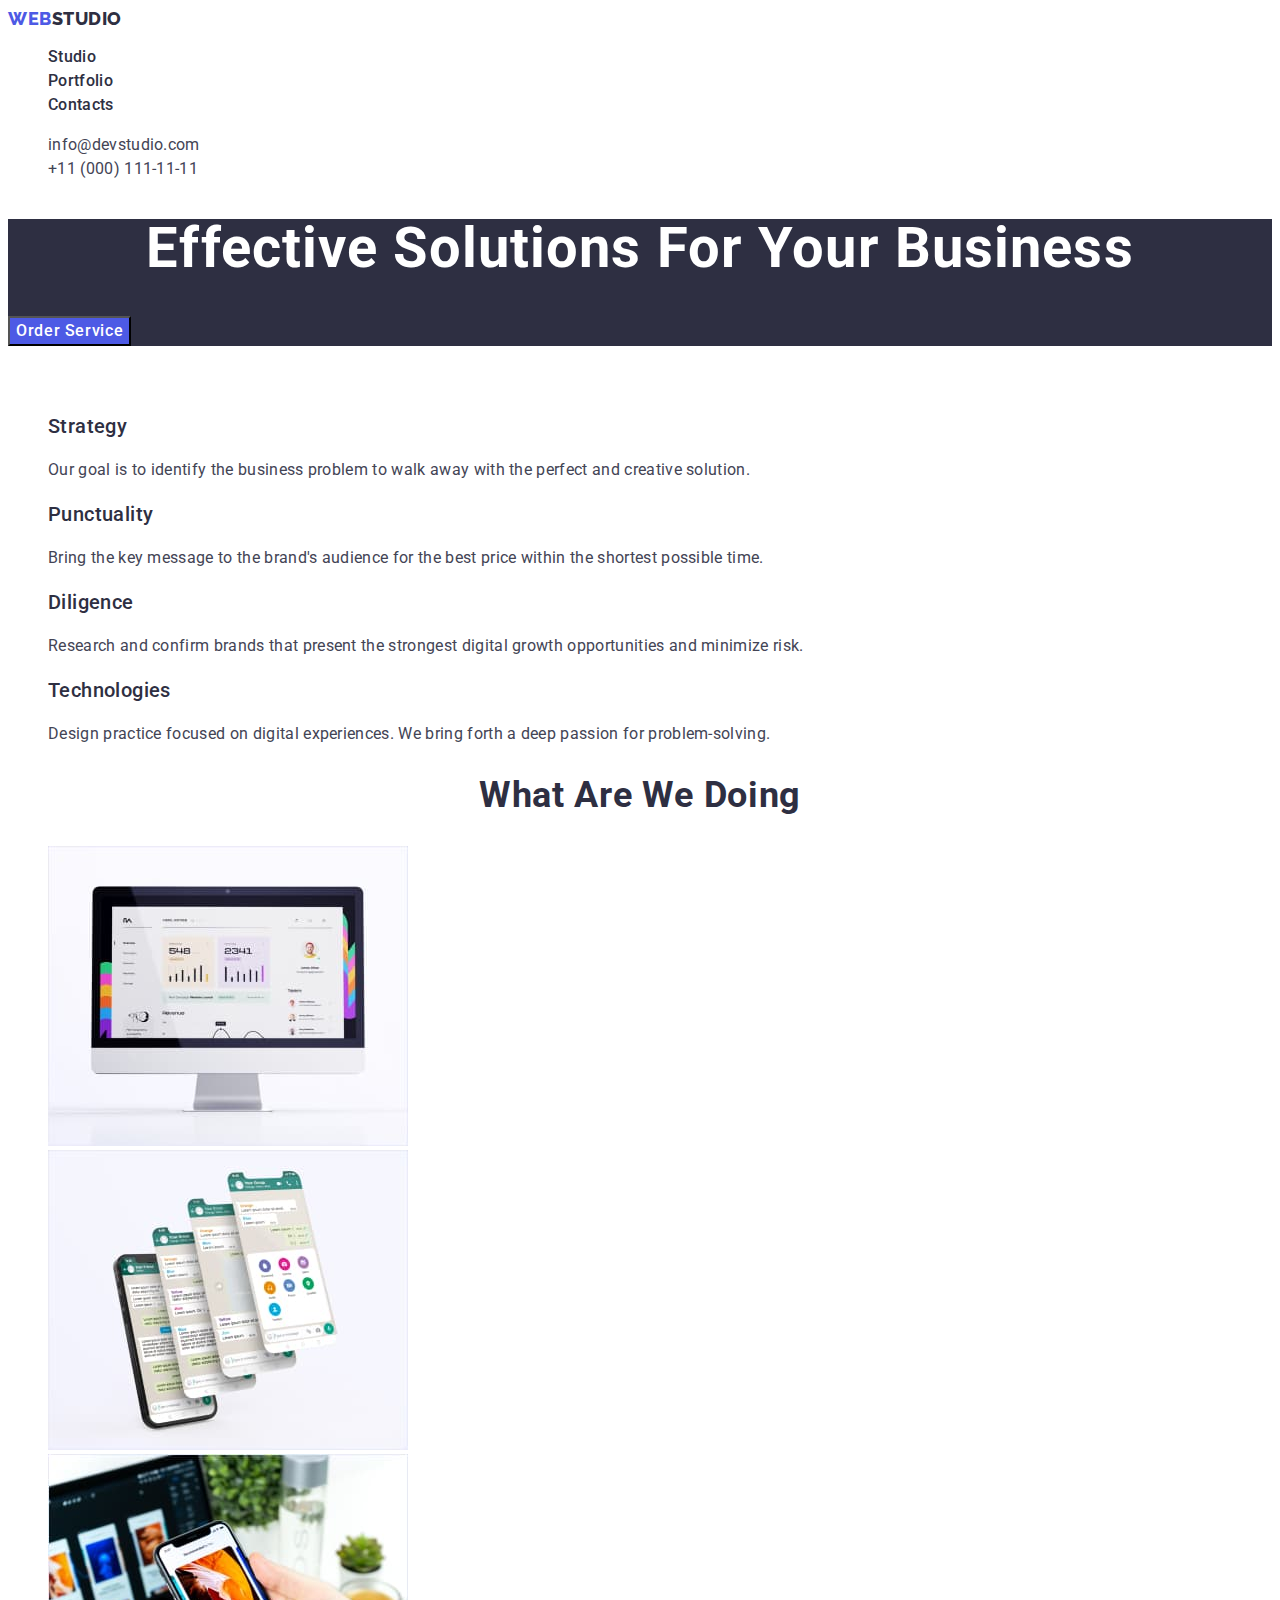
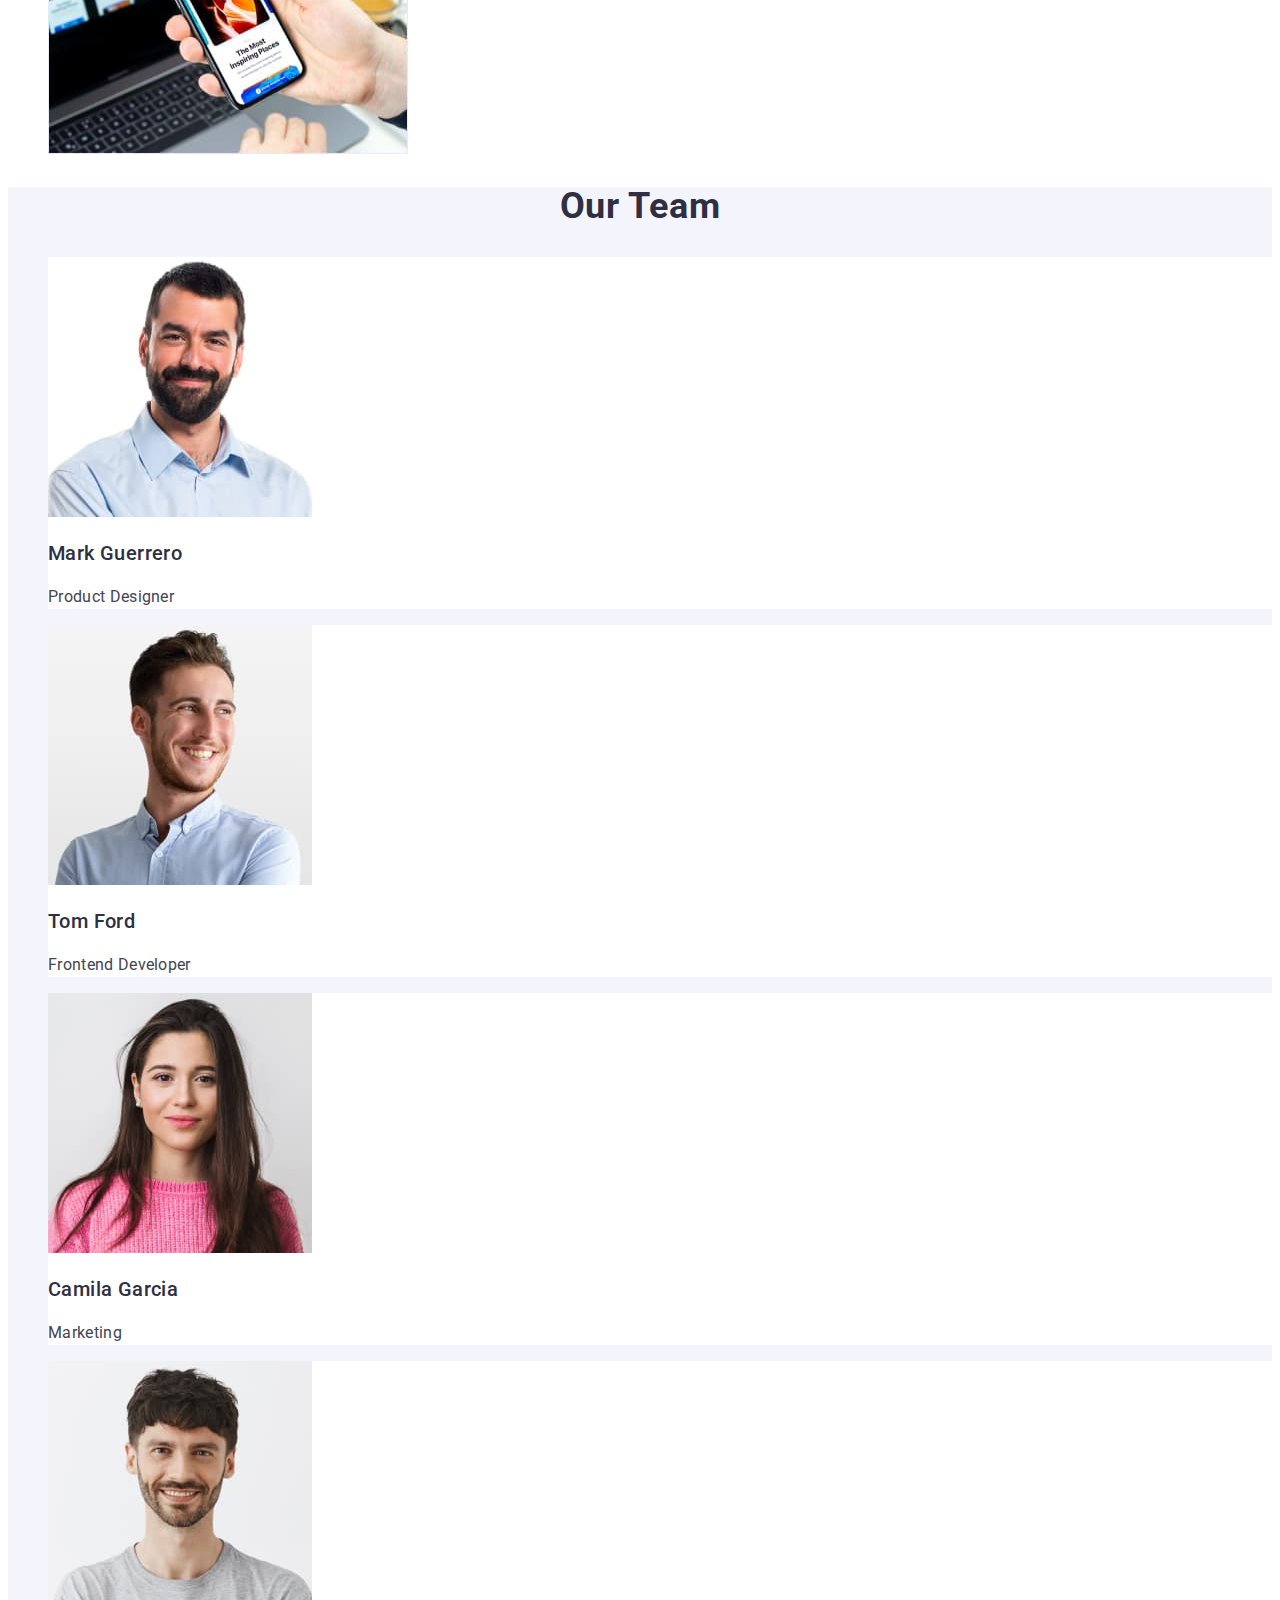
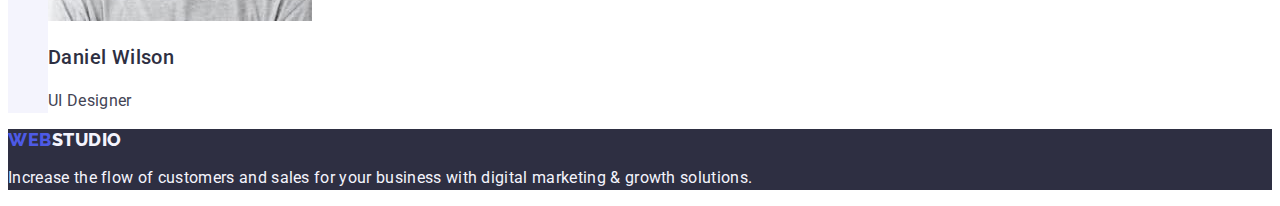
==== commit e33733f2: "delete height in both html-files" ====
--- a/index.html
+++ b/index.html
@@ -107,7 +107,6 @@
               src="./images/main-photo/img-main-page-1.jpg"
               alt="our tools for your solutions"
               width="360"
-              height="300"
             >
           </li>
           <li>
@@ -115,7 +114,6 @@
               src="./images/main-photo/img-main-page-2.jpg"
               alt="our tools for your solutions"
               width="360"
-              height="300"
             >
           </li>
           <li>
@@ -123,7 +121,6 @@
               src="./images/main-photo/img-main-page-3.jpg"
               alt="our tools for your solutions"
               width="360"
-              height="300"
             >
           </li>
         </ul>
@@ -139,7 +136,6 @@
               src="./images/main-photo/img-team-card-1.jpg"
               alt="photo of employee of WebStudio"
               width="264"
-              height="260"
             >
             <h3 class="subtitle">Mark Guerrero</h3>
             <p class="subtitle-text">Product Designer</p>
@@ -149,7 +145,6 @@
               src="./images/main-photo/img-team-card-2.jpg"
               alt="photo of employee of WebStudio"
               width="264"
-              height="260"
             >
             <h3 class="subtitle">Tom Ford</h3>
             <p class="subtitle-text">Frontend Developer</p>
@@ -159,7 +154,6 @@
               src="./images/main-photo/img-team-card-3.jpg"
               alt="photo of employee of WebStudio"
               width="264"
-              height="260"
             >
             <h3 class="subtitle">Camila Garcia</h3>
             <p class="subtitle-text">Marketing</p>
@@ -169,7 +163,6 @@
               src="./images/main-photo/img-team-card-4.jpg"
               alt="photo of employee of WebStudio"
               width="264"
-              height="260"
             >
             <h3 class="subtitle">Daniel Wilson</h3>
             <p class="subtitle-text">UI Designer</p>
--- a/css/styles.css
+++ b/css/styles.css
@@ -19,6 +19,10 @@
   color: var(--text);
 }
 
+address {
+  font-style: normal;
+}
+
 /* Page Header  */
 .list {
   list-style: none;
@@ -27,7 +31,7 @@
 /* Logo */
 .logo {
   color: var(--primary-brand);
-  font-family: 'Ralewey', sans-serif;
+  font-family: 'Raleway', sans-serif;
   font-size: 18px;
   font-style: normal;
   font-weight: 800;
@@ -46,13 +50,12 @@
 .site-nav .link {
   font-weight: 500;
   line-height: 24px;
-  letter-spacing: 0.04em;
+  letter-spacing: 0.02em;
   color: var(--dark);
 }
 
 /* Site authorization navigation */
 .auth-nav .link {
-  font-style: normal;
   font-weight: 400;
   line-height: 24px;
   letter-spacing: 0.02em;
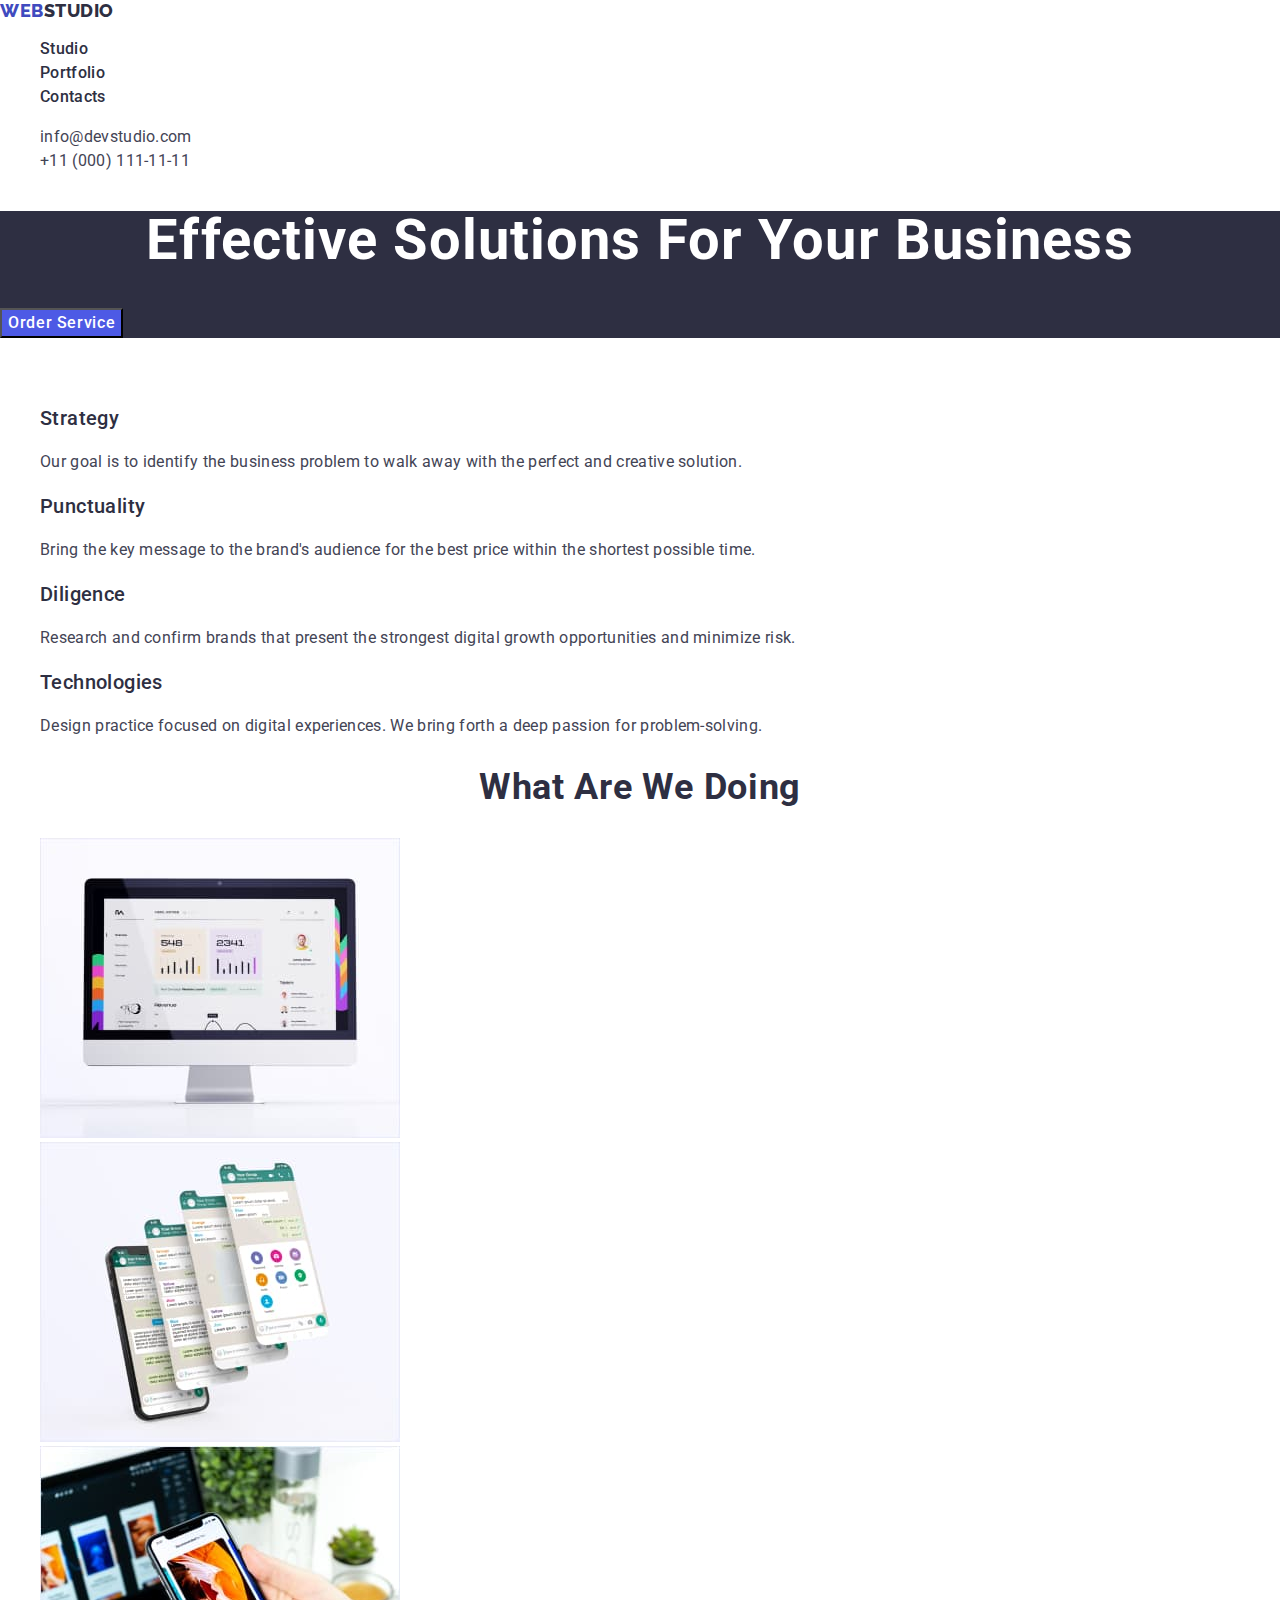
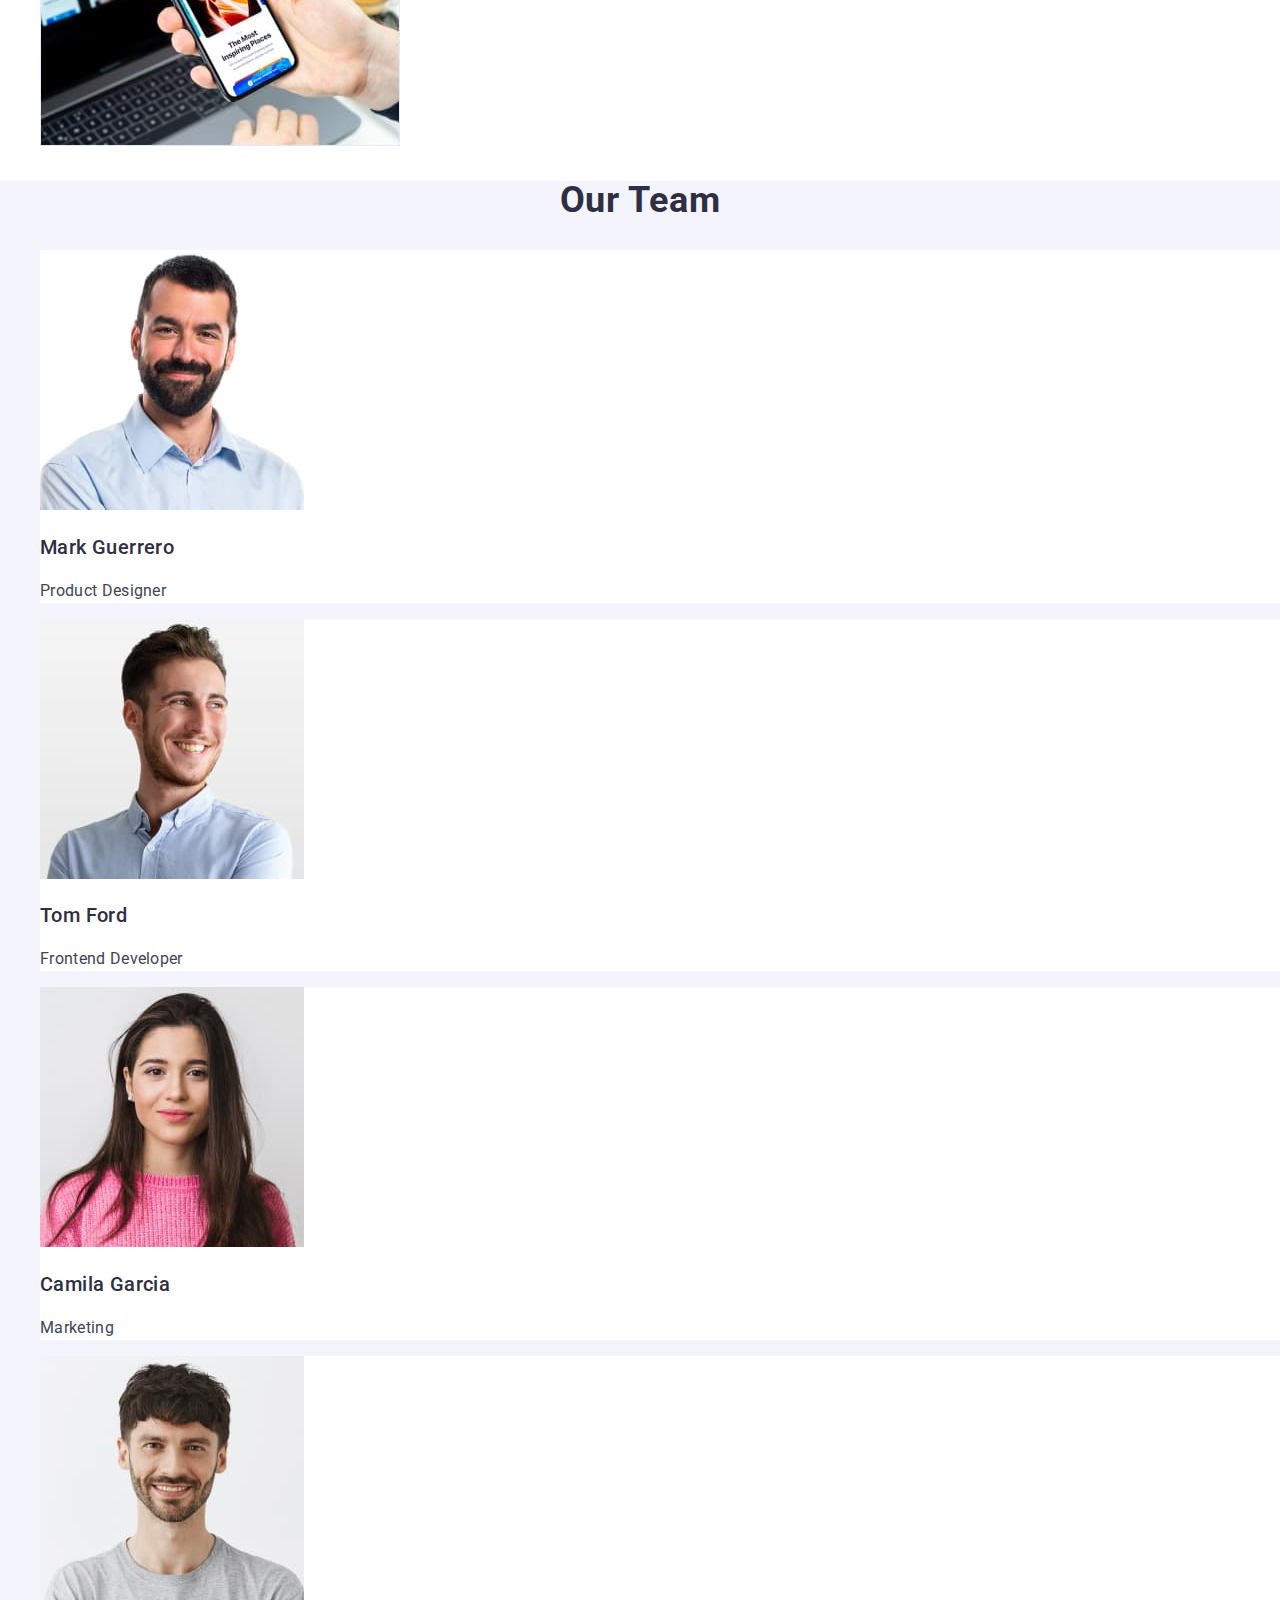
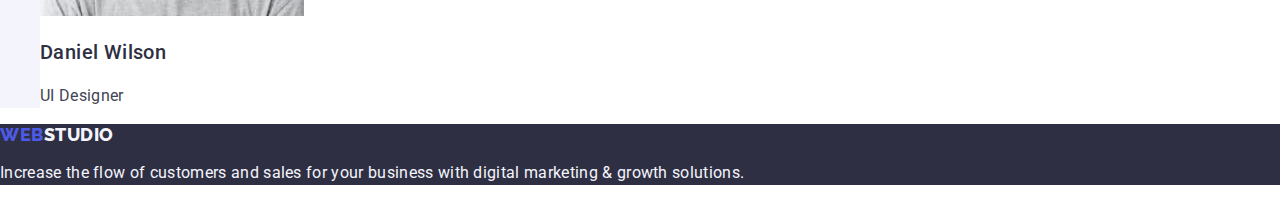
==== commit c0a13705: "adds modern-normalize" ====
--- a/index.html
+++ b/index.html
@@ -9,6 +9,10 @@
     <link
       href="https://fonts.googleapis.com/css2?family=Raleway:wght@800&family=Roboto:wght@400;500;700;900&display=swap"
       rel="stylesheet"
+    >
+    <link
+      rel="stylesheet"
+      href="https://cdnjs.cloudflare.com/ajax/libs/modern-normalize/2.0.0/modern-normalize.min.css"
     >
     <link rel="stylesheet" href="./css/styles.css" >
   </head>
--- a/css/styles.css
+++ b/css/styles.css
@@ -11,10 +11,24 @@
   --hero-background: rgba(46, 47, 66, 0.7);
   --white-background: #ffffff;
   --modal-background: #fcfcfc;
+  --global-font: 'Roboto', sans-serif;
+  --second-font: 'Raleway', sans-serif;
 }
+
+/* html {
+  box-sizing: border-box;
+}
+
+*,
+*::before,
+*::after {
+  box-sizing: inherit;
+} */
+
 /* general body styles */
 body {
-  font-family: 'Roboto', sans-serif;
+  margin: 0;
+  font-family: var(--global-font);
   background-color: var(--white-background);
   color: var(--text);
 }
@@ -30,14 +44,14 @@
 
 /* Logo */
 .logo {
-  color: var(--primary-brand);
-  font-family: 'Raleway', sans-serif;
+  font-family: var(--second-font);
   font-size: 18px;
   font-style: normal;
   font-weight: 800;
   line-height: 1.17;
   letter-spacing: 0.03em;
   text-transform: uppercase;
+  color: var(--primary-brand);
 }
 
 .logo-scnd-word {
@@ -102,7 +116,7 @@
 .hero-button,
 .nav-button {
   /* Button Text */
-  font-family: 'Roboto', sans-serif;
+  font-family: var(--global-font);
   font-size: 16px;
   font-style: normal;
   font-weight: 500;
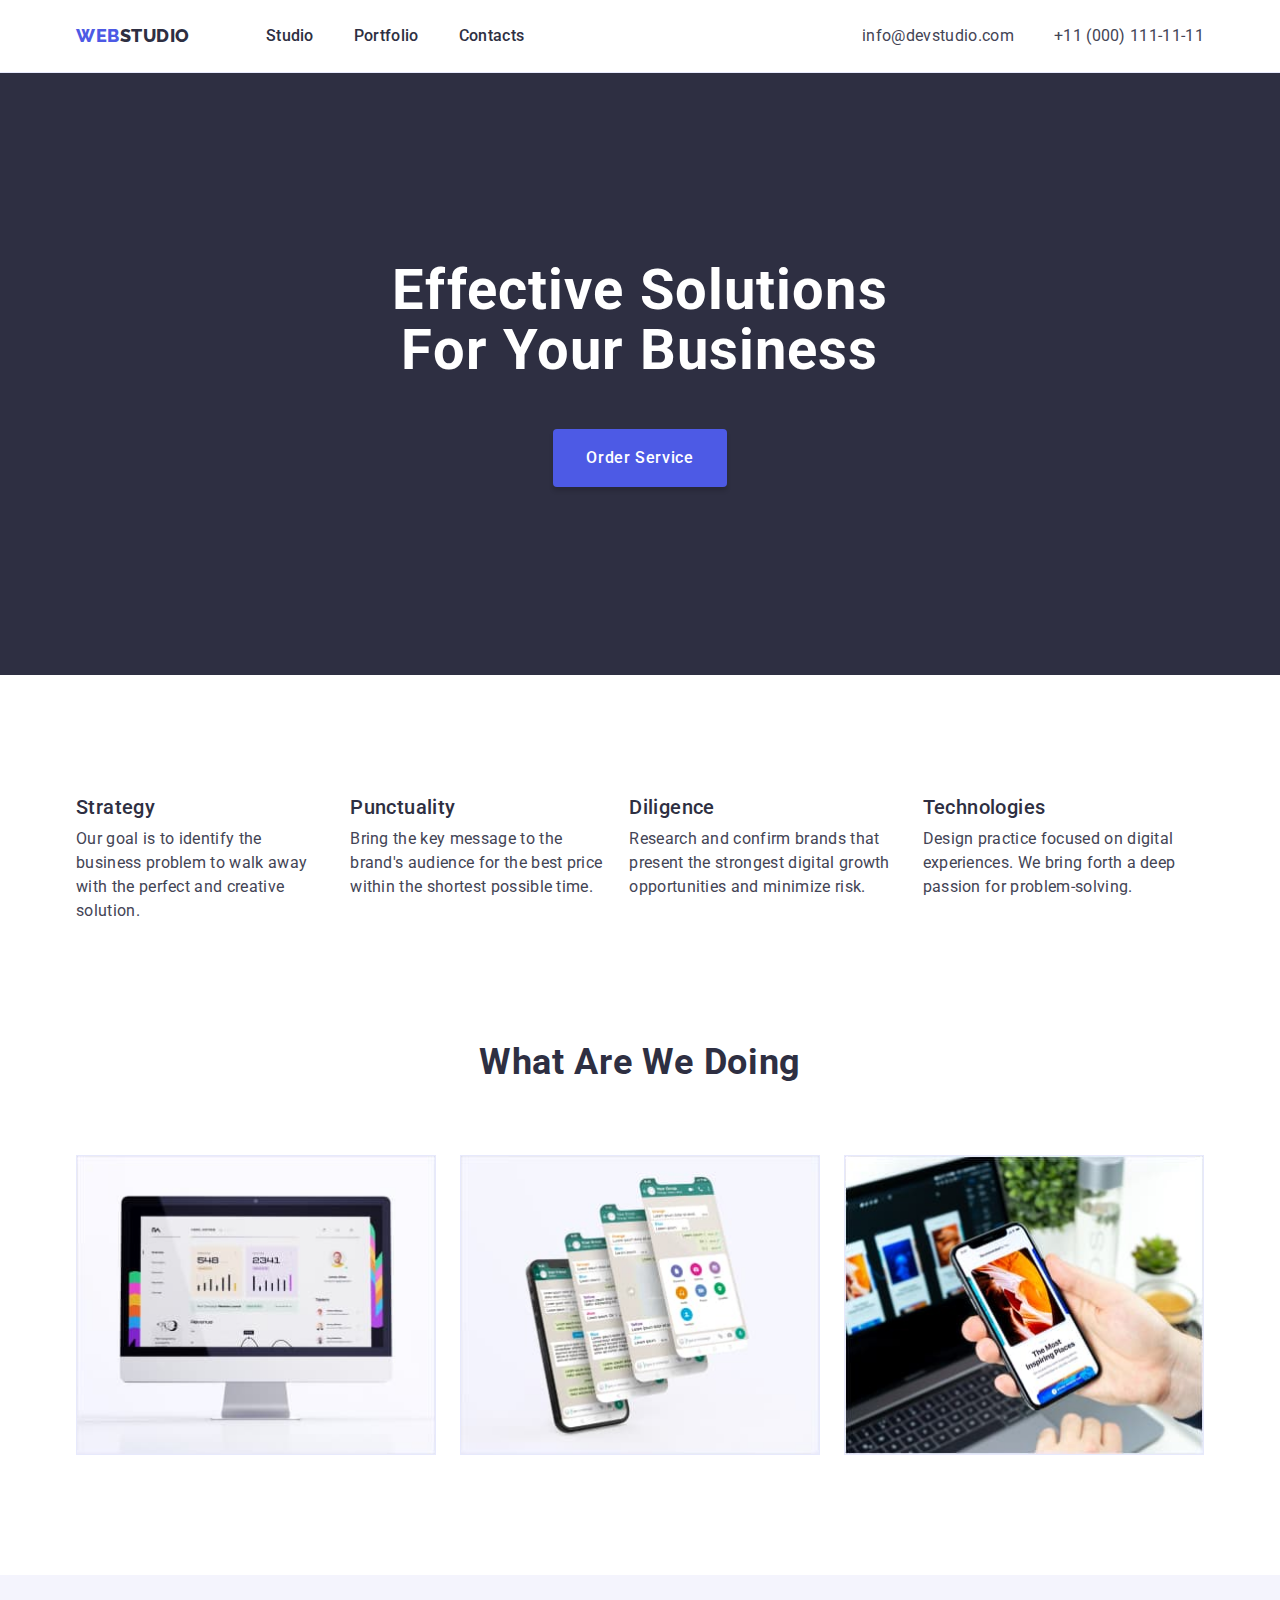
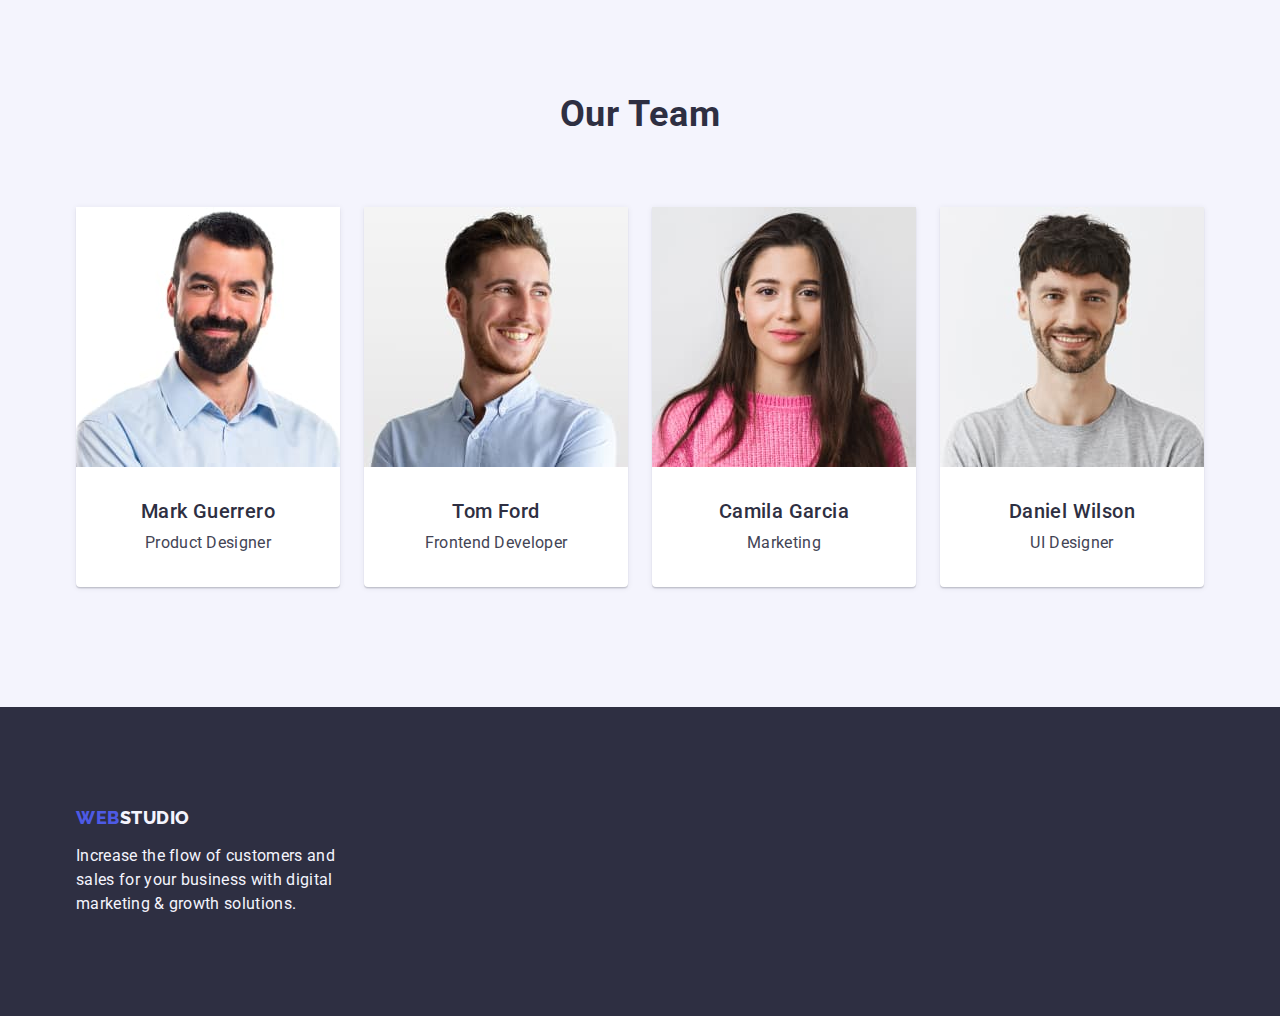
==== commit 5278d8ad: "adds flex in html" ====
--- a/index.html
+++ b/index.html
@@ -17,173 +17,187 @@
     <link rel="stylesheet" href="./css/styles.css" >
   </head>
 
-  <body class="main-body">
+  <body>
     <header class="page-header">
-      <nav>
-        <!-- Logo -->
-
-        <a class="logo link" href="./index.html"
-          >Web<span class="logo-scnd-word">Studio</span>
-        </a>
-
-        <!-- General Navigation -->
-
-        <ul class="site-nav list">
-          <li>
-            <a href="./index.html" class="link">Studio</a>
-          </li>
-          <li>
-            <a href="./portfolio.html" class="link">Portfolio</a>
-          </li>
-          <li>
-            <a href="" class="link">Contacts</a>
-          </li>
-        </ul>
-      </nav>
-
-      <!-- Contacts -->
-
-      <address class="auth-nav">
-        <ul class="list">
-          <li>
-            <a href="mailto:info@devstudio.com" class="link"
-              >info@devstudio.com</a
-            >
-          </li>
-          <li>
-            <a href="tel:+110001111111" class="link">+11 (000) 111-11-11</a>
-          </li>
-        </ul>
-      </address>
+      <div class="container">
+        <nav class="site-nav-items">
+          <!-- Logo -->
+
+          <a class="logo link" href="./index.html"
+            >Web<span class="logo-scnd-word">Studio</span>
+          </a>
+
+          <!-- General Navigation -->
+
+          <ul class="site-nav list">
+            <li>
+              <a href="./index.html" class="link">Studio</a>
+            </li>
+            <li>
+              <a href="./portfolio.html" class="link">Portfolio</a>
+            </li>
+            <li>
+              <a href="" class="link">Contacts</a>
+            </li>
+          </ul>
+        </nav>
+
+        <!-- Contacts -->
+
+        <address class="auth-nav-items">
+          <ul class="auth-nav list">
+            <li>
+              <a href="mailto:info@devstudio.com" class="link"
+                >info@devstudio.com</a
+              >
+            </li>
+            <li>
+              <a href="tel:+110001111111" class="link">+11 (000) 111-11-11</a>
+            </li>
+          </ul>
+        </address>
+      </div>
     </header>
 
     <!-- Main contetnt -->
     <main>
       <!-- Hero image -->
       <section class="hero">
-        <h1 class="hero-title">Effective Solutions for Your Business</h1>
-        <button type="button" class="hero-button button">Order Service</button>
+        <div class="hero-container">
+          <h1 class="hero-title">Effective Solutions for Your Business</h1>
+          <button type="button" class="hero-button button">
+            Order Service
+          </button>
+        </div>
       </section>
 
       <!-- Section Our Instruments -->
       <section>
         <!-- Додала заголовок для збереження наслідування, бачила, потім його можна приховати в CSS -->
-        <h2 class="hidden">Our Way</h2>
-        <ul class="list">
-          <li class="section-item">
-            <h3 class="subtitle">Strategy</h3>
-            <p class="subtitle-text">
-              Our goal is to identify the business problem to walk away with the
-              perfect and creative solution.
-            </p>
-          </li>
-          <li class="section-item">
-            <h3 class="subtitle">Punctuality</h3>
-            <p class="subtitle-text">
-              Bring the key message to the brand's audience for the best price
-              within the shortest possible time.
-            </p>
-          </li>
-          <li class="section-item">
-            <h3 class="subtitle">Diligence</h3>
-            <p class="subtitle-text">
-              Research and confirm brands that present the strongest digital
-              growth opportunities and minimize risk.
-            </p>
-          </li>
-          <li class="section-item">
-            <h3 class="subtitle">Technologies</h3>
-            <p class="subtitle-text">
-              Design practice focused on digital experiences. We bring forth a
-              deep passion for problem-solving.
-            </p>
-          </li>
-        </ul>
+        <div class="container">
+          <h2 class="hidden">Our Way</h2>
+          <ul class="tool-items list">
+            <li class="tool-items-function">
+              <h3 class="tool-item">Strategy</h3>
+              <p class="tool-item-text">
+                Our goal is to identify the business problem to walk away with
+                the perfect and creative solution.
+              </p>
+            </li>
+            <li class="tool-items-function">
+              <h3 class="tool-item">Punctuality</h3>
+              <p class="tool-item-text">
+                Bring the key message to the brand's audience for the best price
+                within the shortest possible time.
+              </p>
+            </li>
+            <li class="tool-items-function">
+              <h3 class="tool-item">Diligence</h3>
+              <p class="tool-item-text">
+                Research and confirm brands that present the strongest digital
+                growth opportunities and minimize risk.
+              </p>
+            </li>
+            <li class="tool-items-function">
+              <h3 class="tool-item">Technologies</h3>
+              <p class="tool-item-text">
+                Design practice focused on digital experiences. We bring forth a
+                deep passion for problem-solving.
+              </p>
+            </li>
+          </ul>
+        </div>
       </section>
 
       <!-- Section Our Service -->
 
-      <section>
-        <h2 class="section-title">What Are We Doing</h2>
-        <ul class="list">
-          <li>
-            <img
-              src="./images/main-photo/img-main-page-1.jpg"
-              alt="our tools for your solutions"
-              width="360"
-            >
-          </li>
-          <li>
-            <img
-              src="./images/main-photo/img-main-page-2.jpg"
-              alt="our tools for your solutions"
-              width="360"
-            >
-          </li>
-          <li>
-            <img
-              src="./images/main-photo/img-main-page-3.jpg"
-              alt="our tools for your solutions"
-              width="360"
-            >
-          </li>
-        </ul>
+      <section class="">
+        <div class="section-title-works container">
+          <h2 class="section-title">What Are We Doing</h2>
+          <ul class="section-title-work list">
+            <li class="section-title-list">
+              <img
+                src="./images/main-photo/img-main-page-1.jpg"
+                alt="our tools for your solutions"
+                width="360"
+              >
+            </li>
+            <li class="section-title-list">
+              <img
+                src="./images/main-photo/img-main-page-2.jpg"
+                alt="our tools for your solutions"
+                width="360"
+              >
+            </li>
+            <li class="section-title-list">
+              <img
+                src="./images/main-photo/img-main-page-3.jpg"
+                alt="our tools for your solutions"
+                width="360"
+              >
+            </li>
+          </ul>
+        </div>
       </section>
 
       <!-- Section Our Team -->
 
-      <section class="section">
-        <h2 class="section-title">Our Team</h2>
-        <ul class="list">
-          <li class="section-list-card">
-            <img
-              src="./images/main-photo/img-team-card-1.jpg"
-              alt="photo of employee of WebStudio"
-              width="264"
-            >
-            <h3 class="subtitle">Mark Guerrero</h3>
-            <p class="subtitle-text">Product Designer</p>
-          </li>
-          <li class="section-list-card">
-            <img
-              src="./images/main-photo/img-team-card-2.jpg"
-              alt="photo of employee of WebStudio"
-              width="264"
-            >
-            <h3 class="subtitle">Tom Ford</h3>
-            <p class="subtitle-text">Frontend Developer</p>
-          </li>
-          <li class="section-list-card">
-            <img
-              src="./images/main-photo/img-team-card-3.jpg"
-              alt="photo of employee of WebStudio"
-              width="264"
-            >
-            <h3 class="subtitle">Camila Garcia</h3>
-            <p class="subtitle-text">Marketing</p>
-          </li>
-          <li class="section-list-card">
-            <img
-              src="./images/main-photo/img-team-card-4.jpg"
-              alt="photo of employee of WebStudio"
-              width="264"
-            >
-            <h3 class="subtitle">Daniel Wilson</h3>
-            <p class="subtitle-text">UI Designer</p>
-          </li>
-        </ul>
+      <section class="section-team">
+        <div class="section-title-teams container">
+          <h2 class="section-title">Our Team</h2>
+          <ul class="section-title-team list">
+            <li class="card-team">
+              <img class="card-team-img"
+                src="./images/main-photo/img-team-card-1.jpg"
+                alt="photo of employee of WebStudio"
+                width="264"
+              >
+              <h3 class="tool-item">Mark Guerrero</h3>
+              <p class="tool-item-text">Product Designer</p>
+            </li>
+            <li class="card-team">
+              <img class="card-team-img"
+                src="./images/main-photo/img-team-card-2.jpg"
+                alt="photo of employee of WebStudio"
+                width="264"
+              >
+              <h3 class="tool-item">Tom Ford</h3>
+              <p class="tool-item-text">Frontend Developer</p>
+            </li>
+            <li class="card-team">
+              <img class="card-team-img"
+                src="./images/main-photo/img-team-card-3.jpg"
+                alt="photo of employee of WebStudio"
+                width="264"
+              >
+              <h3 class="tool-item">Camila Garcia</h3>
+              <p class="tool-item-text">Marketing</p>
+            </li>
+            <li class="card-team">
+              <img class="card-team-img"
+                src="./images/main-photo/img-team-card-4.jpg"
+                alt="photo of employee of WebStudio"
+                width="264"
+              >
+              <h3 class="tool-item">Daniel Wilson</h3>
+              <p class="tool-item-text">UI Designer</p>
+            </li>
+          </ul>
+        </div>
       </section>
     </main>
 
     <!-- Footer -->
     <footer class="page-footer">
-      <a class="logo link" href="./index.html"
-        >Web<span class="logo-sd-word">Studio</span>
-      </a>
-      <p class="footer-text">
-        Increase the flow of customers and sales for your business with digital
-        marketing & growth solutions.
-      </p>
+      <div class="page-footer-container">
+        <a class="logo link" href="./index.html"
+          >Web<span class="logo-sd-word">Studio</span>
+        </a>
+        <p class="footer-text">
+          Increase the flow of customers and sales for your business with
+          digital marketing & growth solutions.
+        </p>
+      </div>
     </footer>
   </body>
 </html>
--- a/css/styles.css
+++ b/css/styles.css
@@ -25,9 +25,29 @@
   box-sizing: inherit;
 } */
 
+/* reset browser styles */
+h1,
+h2,
+h3,
+h4,
+p {
+  margin-top: 0;
+  margin-bottom: 0;
+}
+ul,
+ol {
+  margin-top: 0;
+  margin-bottom: 0;
+  padding-left: 0;
+}
+
+img {
+  display: block;
+  width: 100%;
+}
+
 /* general body styles */
 body {
-  margin: 0;
   font-family: var(--global-font);
   background-color: var(--white-background);
   color: var(--text);
@@ -42,8 +62,41 @@
   list-style: none;
 }
 
+.container {
+  display: flex;
+  justify-content: space-between;
+  width: 1158px;
+  margin: 0 auto;
+  padding: 0 15px;
+}
+
+.site-nav-items {
+  display: flex;
+  align-items: center;
+  justify-content: space-between;
+  padding: 24px 0;
+}
+
+.auth-nav,
+.site-nav {
+  display: flex;
+  align-items: center;
+  column-gap: 40px;
+}
+.auth-nav-items {
+  display: flex;
+  align-items: center;
+  justify-content: flex-end;
+  padding: 24px 0;
+}
+.page-header {
+  border-bottom: 1px solid var(--accent);
+}
 /* Logo */
 .logo {
+  display: flex;
+  align-items: center;
+  margin-right: 76px;
   font-family: var(--second-font);
   font-size: 18px;
   font-style: normal;
@@ -87,30 +140,64 @@
 /* Main content*/
 /* Hero section */
 .hero {
+  display: flex;
+  justify-content: center;
+  padding: 188px 0;
   background-color: var(--dark);
 }
+.hero-container {
+  display: flex;
+  flex-direction: column;
+  justify-content: center;
+}
 .hero-title {
-  color: var(--white-background);
+  max-width: 496px;
+  margin-bottom: 48px;
   text-align: center;
   font-size: 56px;
   font-weight: 700;
   line-height: 1.07;
   letter-spacing: 0.02em;
   text-transform: capitalize;
+  color: var(--white-background);
 }
 
 .hero-button {
+  display: block;
+  margin: auto;
+  padding: 16px 32px;
   background-color: var(--primary-brand);
   color: var(--white-background);
+  border: 1px solid transparent;
+  border-radius: 4px;
+  box-shadow: 0px 4px 4px 0px rgba(0, 0, 0, 0.15);
 }
 .nav-button {
-  background-color: var(--light, --accent);
+  display: block;
+  margin: auto;
+  padding: 12px 24px;
+  border-radius: 4px;
+  border: 1px solid var(--accent);
+  background-color: var(--light);
   color: var(--primary-brand);
 }
+.nav-button-portfolio {
+  display: flex;
+  justify-content: center;
+  align-items: center;
+  column-gap: 24px;
+  margin-top: 96px;
+  margin-bottom: 72px;
+}
+
 .button:hover,
 .button:focus {
+  border-radius: 4px;
+  box-shadow: 0px 2px 2px 0px rgba(0, 0, 0, 0.12),
+    0px 2px 1px 0px rgba(0, 0, 0, 0.08), 0px 3px 1px 0px rgba(0, 0, 0, 0.1);
   background-color: var(--pressed-state);
   color: var(--white-background);
+  border: 1px solid transparent;
 }
 
 .hero-button,
@@ -124,54 +211,142 @@
   letter-spacing: 0.04em;
   cursor: pointer;
 }
+
 /* Sections styles */
 .hidden {
+  display: none;
   visibility: hidden;
 }
+/* First sections styles */
+.tool-items {
+  display: flex;
+  justify-content: space-between;
+  align-items: flex-start;
+  margin: 120px 0;
+}
+
+.tool-items-function {
+  display: flex;
+  flex-direction: column;
+  margin-right: 24px;
+}
+.tool-item {
+  margin-bottom: 8px;
+  color: var(--dark);
+  font-size: 20px;
+  font-style: normal;
+  font-weight: 500;
+  line-height: 1.2;
+  letter-spacing: 0.02em;
+}
+
+.tool-item-text {
+  color: var(--text);
+  font-size: 16px;
+  font-style: normal;
+  font-weight: 400;
+  line-height: 1.5;
+  letter-spacing: 0.02em;
+}
+
+/* Secons sections styles */
+
 .section-title {
-  color: var(--dark);
   text-align: center;
+  margin-bottom: 72px;
   font-size: 36px;
   font-style: normal;
   font-weight: 700;
   line-height: 1.11;
   letter-spacing: 0.02em;
   text-transform: capitalize;
-}
-
-.subtitle {
   color: var(--dark);
-  font-size: 20px;
-  font-style: normal;
-  font-weight: 500;
-  line-height: 1.2;
-  letter-spacing: 0.02em;
-}
-
-.subtitle-text {
-  color: var(--text);
-  font-size: 16px;
-  font-style: normal;
-  font-weight: 400;
-  line-height: 1.5;
-  letter-spacing: 0.02em;
-}
-
-.section {
+}
+.section-title-works {
+  display: flex;
+  flex-direction: column;
+  margin-bottom: 120px;
+}
+.section-title-work,
+.section-title-team {
+  display: flex;
+  align-items: center;
+  column-gap: 24px;
+}
+.section-title-list {
+  border: 1px solid var(--accent);
+}
+.section-title-teams {
+  display: flex;
+  flex-direction: column;
+}
+.section-team {
+  padding: 120px 0;
   background-color: var(--light);
 }
-.section-list-card {
+.card-team {
+  display: flex;
+  flex-direction: column;
+  text-align: center;
+  padding-bottom: 32px;
+  border-radius: 0px 0px 4px 4px;
+  box-shadow: 0px 2px 1px 0px rgba(46, 47, 66, 0.08),
+    0px 1px 1px 0px rgba(46, 47, 66, 0.16),
+    0px 1px 6px 0px rgba(46, 47, 66, 0.08);
   background-color: var(--white-background);
 }
+.card-team-img {
+  display: flex;
+  margin-bottom: 32px;
+}
+
+/* Portfolio page styles */
+.section-title-tools {
+  display: flex;
+  flex-direction: column;
+}
+.row {
+  display: flex;
+  align-items: center;
+  flex-wrap: wrap;
+  gap: 48px 24px;
+  margin-bottom: 120px;
+}
+.project-card {
+  display: flex;
+  flex-direction: column;
+  padding-bottom: 32px;
+  border: 1px solid var(--accent);
+}
+.project-card-img {
+  display: flex;
+  margin-bottom: 32px;
+
+}
 
 /* Site Footer */
 
 .footer-text {
+  display: flex;
+  margin-top: 16px;
+  max-width: 264px;
   line-height: 1.5;
   letter-spacing: 0.02em;
   background-color: var(--dark);
   color: var(--light);
 }
+
 .page-footer {
+  display: flex;
+  align-items: center;
+  padding: 100px 0;
   background-color: var(--dark);
 }
+.page-footer-container {
+  display: flex;
+  flex-direction: column;
+  align-items: flex-start;
+  width: 1158px;
+  margin: 0 auto;
+  padding: 0 15px;
+}
